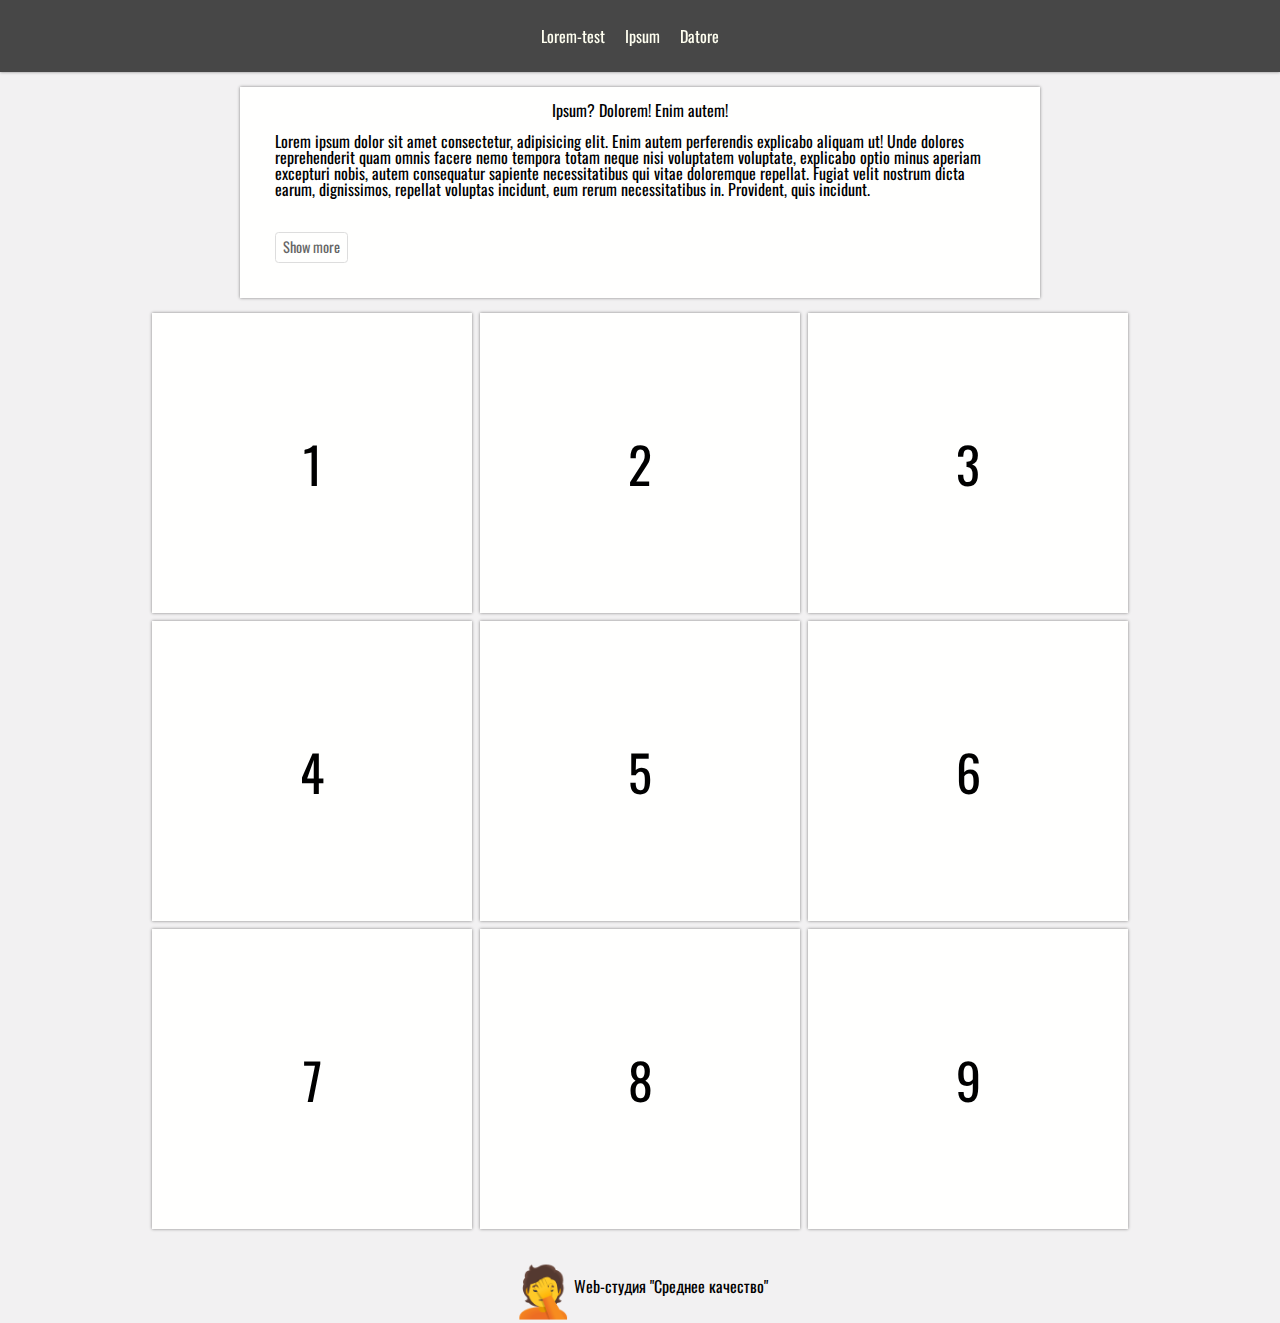
==== index.html @ 7385a1d8 "hotfix6" ====
<!DOCTYPE html>
<html lang="ru">

<head>
  <meta charset="UTF-8">
  <meta name="viewport" content="width=device-width, initial-scale=1.0">
  <meta data-react-helmet="true" name="keywords" content="">
  <title>Document</title>
  <link href='https://fonts.googleapis.com/css?family=Raleway:400,900' rel='stylesheet' type='text/css'>
  <link href='https://fonts.googleapis.com/css?family=Crimson+Text' rel='stylesheet' type='text/css'>
  <link href="./css/reset.css" rel="stylesheet" type="text/css" />
  <link href="./css/main.css" rel="stylesheet" type="text/css" />
  <meta name="description" content="" data-react-helmet="true">
  <link href="https://fonts.googleapis.com/css?family=Oswald" rel="stylesheet">
</head>

<body>


  <div class="wrapper">
    <main class="siteMain">
      <header class="MainHeader dark opasity">
        <nav>
          <ul class="NavItem">
            <li class="NavULItem"><a href="">Lorem-test</a></li>
            <li class="NavULItem"><a href="">Ipsum</a></li>
            <li class="NavULItem"><a href="">Datore</a></li>
            <li class="NavULItem"></li>
          </ul>
        </nav>
      </header>

      <article class="cont box">
        <header class="ArticleHeader">
          <h2>Ipsum? Dolorem! Enim autem! </h2>
        </header>
        <input type="checkbox" class="read-more-state" id="post-1" />
        <p class="UpP read-more-wrap">Lorem ipsum dolor sit amet consectetur, adipisicing elit. Enim autem perferendis
          explicabo aliquam ut!
          Unde dolores reprehenderit quam omnis facere nemo tempora totam neque nisi voluptatem voluptate,
          explicabo optio minus aperiam excepturi nobis, autem consequatur sapiente necessitatibus
          qui vitae doloremque repellat. Fugiat velit nostrum dicta earum, dignissimos, repellat
          voluptas incidunt, eum rerum necessitatibus in. Provident, quis incidunt. <span class="read-more-target">Lorem
            ipsum dolor sit amet consectetur, adipisicing elit. Enim autem perferendis explicabo aliquam ut!
            Unde dolores reprehenderit quam omnis facere nemo tempora totam neque nisi voluptatem voluptate,
            explicabo optio minus aperiam excepturi nobis, autem consequatur sapiente necessitatibus
            qui vitae doloremque repellat. Fugiat velit nostrum dicta earum, dignissimos, repellat
            voluptas incidunt, eum rerum necessitatibus in. Provident, quis incidunt. Consectetur,
            enim optio. Possimus aspernatur harum impedit incidunt, enim, totam doloremque vitae
            ducimus reprehenderit reiciendis laborum voluptas maxime! Mollitia sequi natus quibusdam
            facere consequatur alias, libero totam quasi perferendis dolores omnis velit provident.
            Fugit, assumenda modi tempore possimus neque, dignissimos fuga provident voluptatibus
            sapiente vitae eveniet dolore consectetur a delectus libero id excepturi sit aut
            voluptatem magni maxime? Quo eaque tenetur nihil itaque ratione facere placeat,
            veniam iusto non vel repellendus eos quaerat delectus repellat repudiandae praes
            entium totam inventore! Repellat harum sint repellendus ipsam nulla quis id corrupti,
            quos nam nesciunt vel totam, porro iure architecto! Eos eum saepe quam modi, labore
            dolores nesciunt rerum, expedita, atque quibusdam quidem fugit enim alias non. Ullam
            dolor minima qui, maxime consectetur repudiandae adipisci! Porro quam, consequuntur q
            uae soluta blanditiis odit, nihil aspernatur explicabo totam officiis similique. Ex
            itaque deserunt sed tempore est, accusamus accusantium quam, ab saepe numquam animi e
            os non quia veniam repudiandae quod pariatur eveniet? Consequuntur fugit veritatis as
            pernatur libero itaque iusto quibusdam reprehenderit totam? Asperiores sequi dolorum
            aspernatur beatae esse in possimus similique ea mollitia rem, libero accusantium magna
            m labore tempora sunt sit tenetur! Animi deserunt eum laudantium? Explicabo, dolore il
            lo. Suscipit aliquid laudantium a corporis quidem consectetur facere expedita quae qui
            eligendi consequuntur pariatur non eaque harum similique et voluptates debitis ab, ulla
            m nulla beatae sit. Obcaecati quisquam incidunt nostrum quibusdam rerum commodi volupta
            tum accusantium. Ratione magni aspernatur in dicta eius minima, beatae vero accusamus
            pariatur tenetur id. Eum, neque. Aspernatur necessitatibus pariatur numquam blanditiis
            rerum distinctio! Ab odio accusantium facilis omnis dolor expedita assumenda ad ut. Vit
            ae unde excepturi accusantium, iusto quae inventore cupiditate deleniti recusandae repr
            ehenderit. Doloremque eveniet aliquid nisi obcaecati, id at praesentium quod velit cons
            equatur cum, minima nam, est debitis reiciendis illum? Rerum a magnam, voluptatem labo
            re, blanditiis recusandae pariatur laudantium voluptatum harum ut nemo ullam officia qu
            asi esse optio doloribus sed eveniet rem fuga odio, debitis ab. Rerum nisi quos totam. C
            onsequatur quibusdam architecto voluptatum quas aperiam saepe, provident at qui ut tene
            tur facilis, minus, corrupti quos. Accusamus repellat nisi facere similique voluptate rei
            ciendis quas enim dolor illum nemo incidunt harum debitis delectus ex, deleniti alias tota
            m molestiae excepturi iusto eligendi fugit assumenda perferendis accusantium! Perspiciatis,
            repellat? Quae dolorem, incidunt est rem aliquid provident sint neque facere eaque id inven
            tore labore quod quo, alias ex velit quasi quaerat dignissimos veniam molestias repudiandae
            laudantium delectus! Ad corporis illo quas minus. Voluptates dolor tempora vel nisi facere
            dolorem! Dolore dicta sint eos maxime vel fugit. Quasi, vitae? Quod obcaecati saepe animi be
            atae voluptas quasi nam vero, laboriosam maxime? Ullam animi tempore inventore totam? Provid
            ent, totam nisi earum illo ex, corrupti delectus in quae natus, animi ullam eveniet ratione?</span></p>
        <label for="post-1" class="read-more-trigger"></label>
      </article>

      <div class="grid">
        <div class="GridItem box hoverBox">
          <p class="BoxText">1</p>
        </div>
        <div class="GridItem box hoverBox">
          <p class="BoxText">2</p>
        </div>
        <div class="GridItem box hoverBox">
          <p class="BoxText">3</p>
        </div>
        <div class="GridItem box hoverBox">
          <p class="BoxText">4</p>
        </div>
        <div class="GridItem box hoverBox">
          <p class="BoxText">5</p>
        </div>
        <div class="GridItem box hoverBox">
          <p class="BoxText">6</p>
        </div>
        <div class="GridItem box hoverBox">
          <p class="BoxText">7</p>
        </div>
        <div class="GridItem box hoverBox">
          <p class="BoxText">8</p>
        </div>
        <div class="GridItem box hoverBox">
          <p class="BoxText">9</p>
        </div>

      </div>

    </main>

    <footer class="footer">

      <p class="pict">&#129318;</p>
      <p>Web-студия "Среднее качество"</p>

    </footer>

  </div>

</body>

</html>
---- css/main.css ----
/* html, body {
	overscroll-behavior: none;
} */


body {
	background-color: #F2F1F2;
	font-family: 'Oswald', 'Arial', sans-serif;
	min-height: 100%;
	/* overflow: hidden; */
	display: flex;
	flex-direction: column;
	box-sizing: border-box;

}

/* все что внутри этого div выравнивается по центру (а внутри все :)) */

.wrapper {
	/* display: flex; */
	justify-content: center;
	align-items: center;
	/* max-width: 1900px; */
	margin: 0 auto;
	min-width: 200px;
	width: 100%;
	/* height: auto; */
	
}


/* все что внутри этого div выравнивается по центру */

.MainHeader {
	position: sticky;
	top: 0;
	z-index: 1;
	height: 72px;
	display: flex;
	align-items: center;
	justify-content: center;

}

nav {
	z-index: 0;
}

.dark {
	background-color: #333333;
}



nav ul {
	display: flex;
}

ul li {
	padding: 10px;
}

/* гамбургер */

/* .post {
	max-width: 800px;
	margin: 0 auto;
	margin-top: 15px;
	
} */

.ArticleHeader {
	padding: 15px;
	/* padding-bottom: 0px; */
	display: flex;
	align-items: center;
	justify-content: center;	
}

.UpP {
	padding: 35px;
	padding-top: 0px;
	/* text-align:justify; */
	word-wrap: break-word;
}


/* десигн панели навигации */

ul {
	display: flex;
	justify-content: center;
}

/* footer {
	height: 44px;
} */

.cont {
	max-width: 800px;
	/* max-block-size: 500px; */
	margin: 15px auto;

}

.dark {
	box-shadow: 0px 0px 3px gray;
	background-color: #444444;
}



.box {
	box-shadow: 0px 0px 3px gray;
	background-color: #FFFFFE;
}


.GridItem {
	display: flex;
	justify-content: center;
	align-items: center;
}

.GridItem p {
	font-size: 50px;
}

/* @media only screen and (max-width: 1023px) {
	
}
@media only screen and (max-width: 666px) {

	} */

.read-more-state {
	display: none;
}

.read-more-target {
	opacity: 0;
	max-height: 0;
	font-size: 0;
	transition: .25s ease;
}

.read-more-state:checked~.read-more-wrap .read-more-target {
	opacity: 1;
	font-size: inherit;
	max-height: 999em;
}

.read-more-state~.read-more-trigger:before {
	content: 'Show more';
}

.read-more-state:checked~.read-more-trigger:before {
	content: 'Show less';
}

.read-more-trigger {
	cursor: pointer;
	display: inline-block;
	padding: 0 .5em;
	color: #666;
	font-size: .9em;
	line-height: 2;
	border: 1px solid #ddd;
	border-radius: .25em;
	margin-left: 35px;
	margin-bottom: 35px;
}

.read-more-trigger:hover{
	background-color: #444444;
	color:white;
	transition: 0.5s;
}


a {
	color: ivory;
	text-decoration: none;
}

a:hover {
	color: gray;
	transition: 0.5s;
	text-decoration: underline;
}

.grid {
	display: grid;
	grid-auto-rows: 300px;
	grid-gap: 0.5em;
	margin: 0 auto;
	margin-bottom: 35px;
	justify-content: center;
	grid-template-columns: repeat(auto-fit, 320px);
	max-width: 980px;
	min-width: 320px;

}
.hoverBox:hover{
	background-color: red;
	transition: 0.5s;
	transform: scale(1.05);
}

/* .blur{
-webkit-filter: blur(5px);
     -moz-filter: blur(5px);
       -o-filter: blur(5px);
      -ms-filter: blur(5px);
          filter: blur(5px);
} */

.opasity {
	opacity: .98;
}

.footer {
	height: 44px;
	display: flex;
	justify-content: center;
	align-items: center;
	padding-bottom: 15px;
	}

	.pict {
		font-size: 50px;
	}
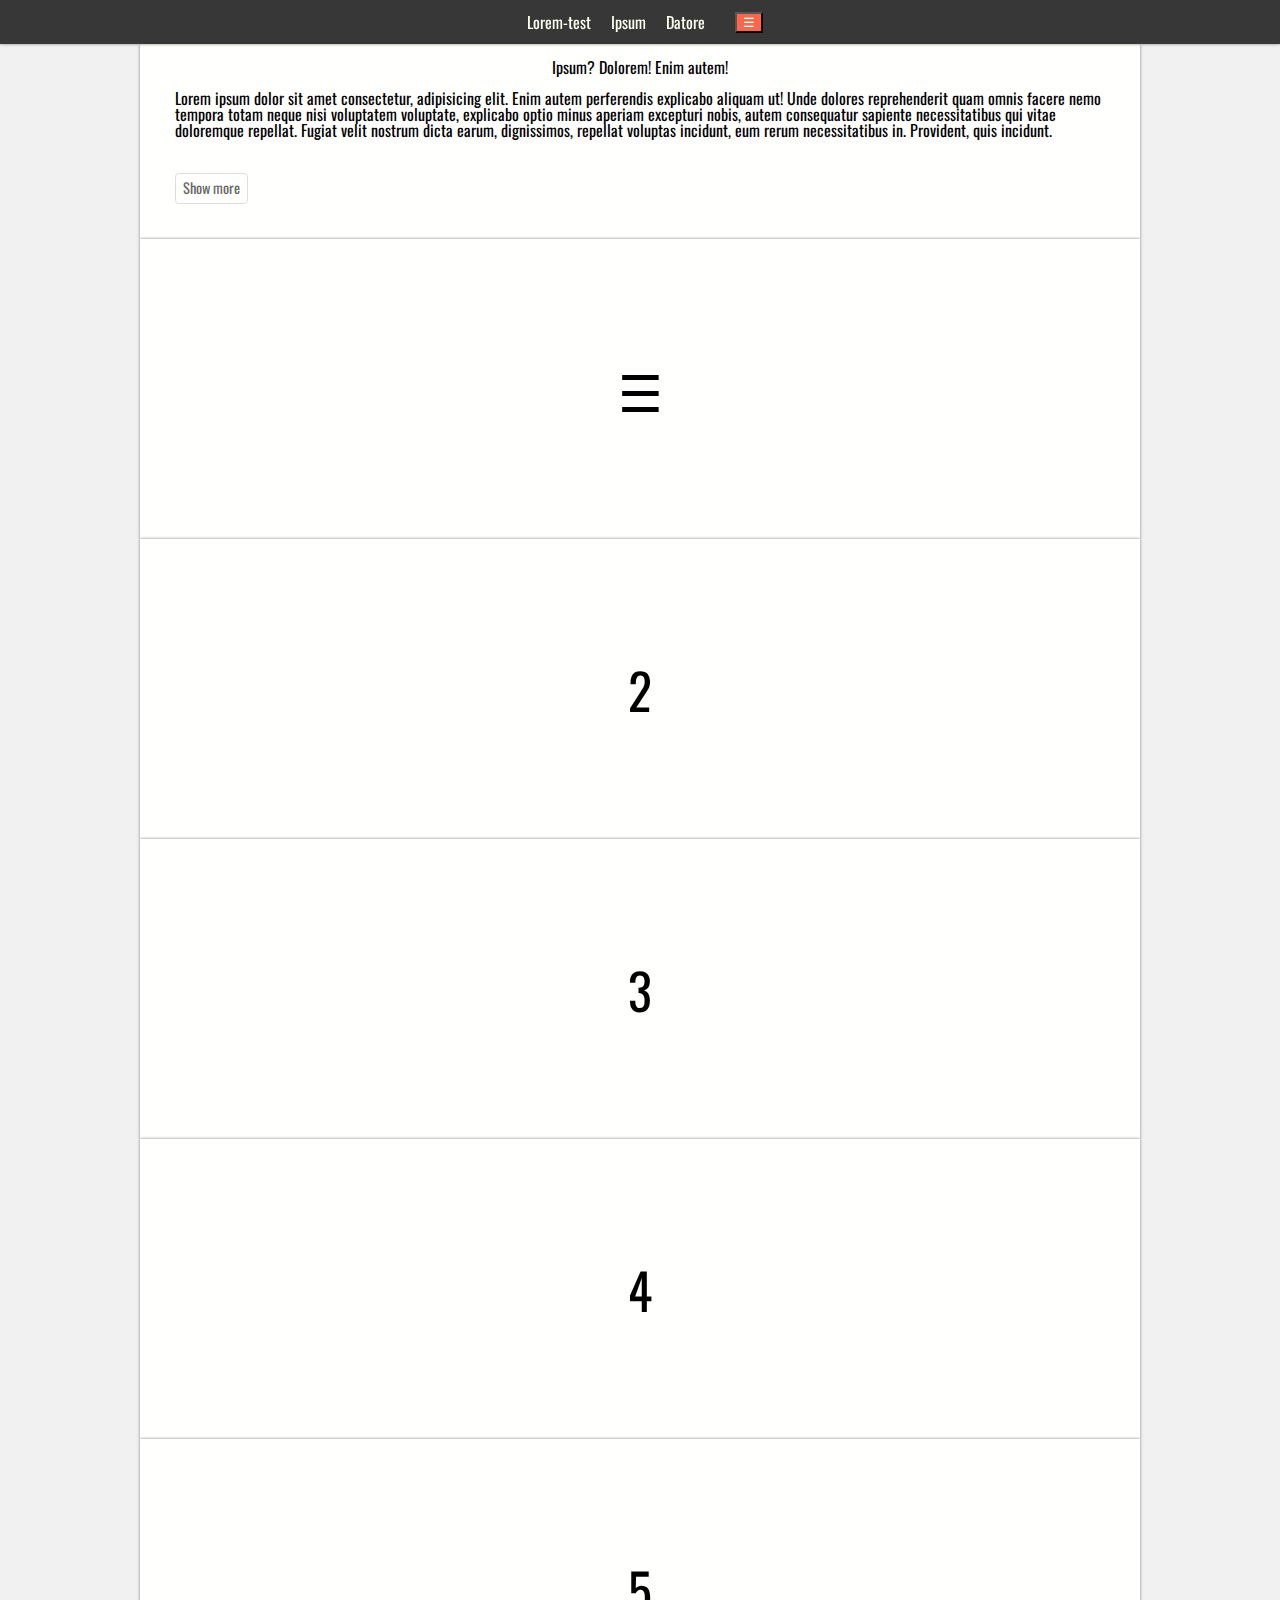
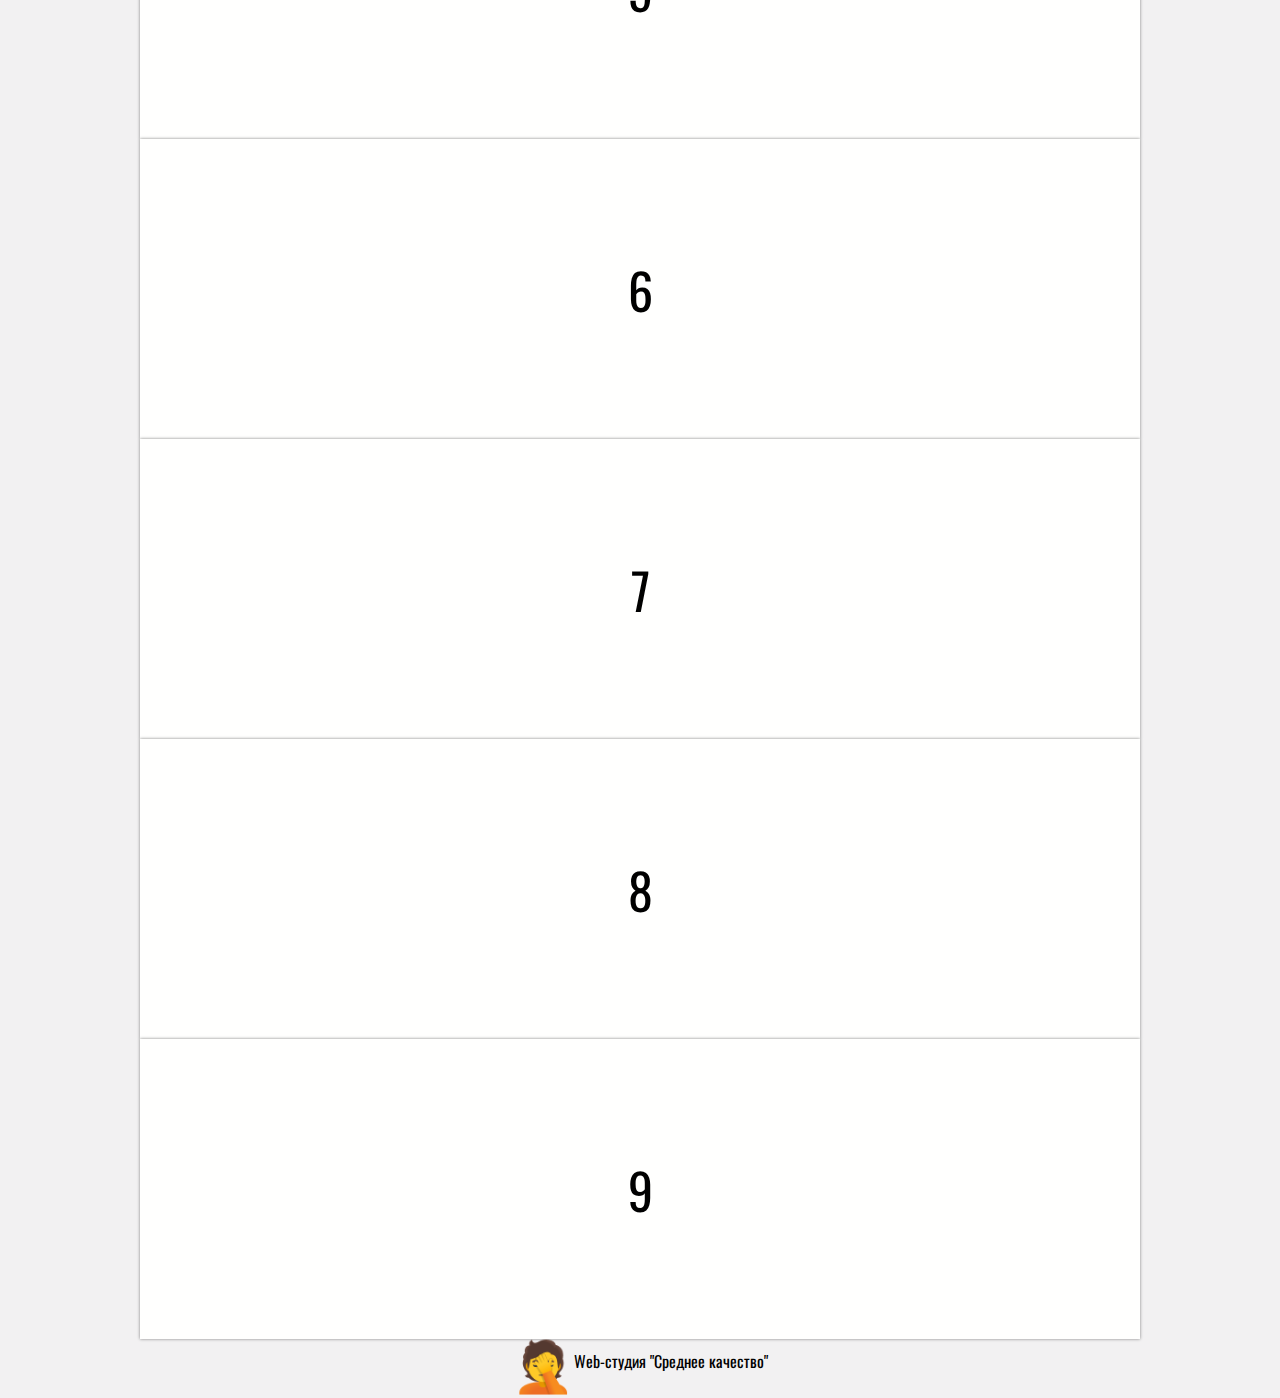
==== commit 393c3bb6: "добавлен бурген" ====
--- a/index.html
+++ b/index.html
@@ -14,120 +14,116 @@
   <link href="https://fonts.googleapis.com/css?family=Oswald" rel="stylesheet">
 </head>
 
-<body>
+<body id="MainBody" class="overflow">
 
 
-  <div class="wrapper">
-    <main class="siteMain">
-      <header class="MainHeader dark opasity">
-        <nav>
-          <ul class="NavItem">
-            <li class="NavULItem"><a href="">Lorem-test</a></li>
-            <li class="NavULItem"><a href="">Ipsum</a></li>
-            <li class="NavULItem"><a href="">Datore</a></li>
-            <li class="NavULItem"></li>
-          </ul>
-        </nav>
+  <header class="MainHeader dark opasity">
+    <nav role="navigation">
+      <ul class="NavItem">
+        <li class="NavULItem"><a href="">Lorem-test</a></li>
+        <li class="NavULItem"><a href="">Ipsum</a></li>
+        <li class="NavULItem"><a href="">Datore</a></li>
+        <li class="NavULItem"></li>
+      </ul>
+    </nav>
+    <button id="burger" class="red">&#9776;
+      
+    </button>
+  </header>
+
+<div id="MobileMenu" class="NonActive">
+  <ul id="MobileMenuUl"class="NonActive">
+    <li class=""><a href="">Lorem-test</a></li>
+    <li class=""><a href="">Ipsum</a></li>
+    <li class=""><a href="">Datore</a></li>
+    </ul>
+</div>
+
+
+
+
+  <main class="SiteMain">
+    <article class="cont box">
+      <header class="ArticleHeader">
+        <h2>Ipsum? Dolorem! Enim autem! </h2>
       </header>
-
-      <article class="cont box">
-        <header class="ArticleHeader">
-          <h2>Ipsum? Dolorem! Enim autem! </h2>
-        </header>
-        <input type="checkbox" class="read-more-state" id="post-1" />
-        <p class="UpP read-more-wrap">Lorem ipsum dolor sit amet consectetur, adipisicing elit. Enim autem perferendis
-          explicabo aliquam ut!
+      <input type="checkbox" class="read-more-state" id="post-1" />
+      <p class="UpP read-more-wrap">Lorem ipsum dolor sit amet consectetur, adipisicing elit. Enim autem perferendis
+        explicabo aliquam ut!
+        Unde dolores reprehenderit quam omnis facere nemo tempora totam neque nisi voluptatem voluptate,
+        explicabo optio minus aperiam excepturi nobis, autem consequatur sapiente necessitatibus
+        qui vitae doloremque repellat. Fugiat velit nostrum dicta earum, dignissimos, repellat
+        voluptas incidunt, eum rerum necessitatibus in. Provident, quis incidunt. <span class="read-more-target">Lorem
+          ipsum dolor sit amet consectetur, adipisicing elit. Enim autem perferendis explicabo aliquam ut!
           Unde dolores reprehenderit quam omnis facere nemo tempora totam neque nisi voluptatem voluptate,
           explicabo optio minus aperiam excepturi nobis, autem consequatur sapiente necessitatibus
           qui vitae doloremque repellat. Fugiat velit nostrum dicta earum, dignissimos, repellat
-          voluptas incidunt, eum rerum necessitatibus in. Provident, quis incidunt. <span class="read-more-target">Lorem
-            ipsum dolor sit amet consectetur, adipisicing elit. Enim autem perferendis explicabo aliquam ut!
-            Unde dolores reprehenderit quam omnis facere nemo tempora totam neque nisi voluptatem voluptate,
-            explicabo optio minus aperiam excepturi nobis, autem consequatur sapiente necessitatibus
-            qui vitae doloremque repellat. Fugiat velit nostrum dicta earum, dignissimos, repellat
-            voluptas incidunt, eum rerum necessitatibus in. Provident, quis incidunt. Consectetur,
-            enim optio. Possimus aspernatur harum impedit incidunt, enim, totam doloremque vitae
-            ducimus reprehenderit reiciendis laborum voluptas maxime! Mollitia sequi natus quibusdam
-            facere consequatur alias, libero totam quasi perferendis dolores omnis velit provident.
-            Fugit, assumenda modi tempore possimus neque, dignissimos fuga provident voluptatibus
-            sapiente vitae eveniet dolore consectetur a delectus libero id excepturi sit aut
-            voluptatem magni maxime? Quo eaque tenetur nihil itaque ratione facere placeat,
-            veniam iusto non vel repellendus eos quaerat delectus repellat repudiandae praes
-            entium totam inventore! Repellat harum sint repellendus ipsam nulla quis id corrupti,
-            quos nam nesciunt vel totam, porro iure architecto! Eos eum saepe quam modi, labore
-            dolores nesciunt rerum, expedita, atque quibusdam quidem fugit enim alias non. Ullam
-            dolor minima qui, maxime consectetur repudiandae adipisci! Porro quam, consequuntur q
-            uae soluta blanditiis odit, nihil aspernatur explicabo totam officiis similique. Ex
-            itaque deserunt sed tempore est, accusamus accusantium quam, ab saepe numquam animi e
-            os non quia veniam repudiandae quod pariatur eveniet? Consequuntur fugit veritatis as
-            pernatur libero itaque iusto quibusdam reprehenderit totam? Asperiores sequi dolorum
-            aspernatur beatae esse in possimus similique ea mollitia rem, libero accusantium magna
-            m labore tempora sunt sit tenetur! Animi deserunt eum laudantium? Explicabo, dolore il
-            lo. Suscipit aliquid laudantium a corporis quidem consectetur facere expedita quae qui
-            eligendi consequuntur pariatur non eaque harum similique et voluptates debitis ab, ulla
-            m nulla beatae sit. Obcaecati quisquam incidunt nostrum quibusdam rerum commodi volupta
-            tum accusantium. Ratione magni aspernatur in dicta eius minima, beatae vero accusamus
-            pariatur tenetur id. Eum, neque. Aspernatur necessitatibus pariatur numquam blanditiis
-            rerum distinctio! Ab odio accusantium facilis omnis dolor expedita assumenda ad ut. Vit
-            ae unde excepturi accusantium, iusto quae inventore cupiditate deleniti recusandae repr
-            ehenderit. Doloremque eveniet aliquid nisi obcaecati, id at praesentium quod velit cons
-            equatur cum, minima nam, est debitis reiciendis illum? Rerum a magnam, voluptatem labo
-            re, blanditiis recusandae pariatur laudantium voluptatum harum ut nemo ullam officia qu
-            asi esse optio doloribus sed eveniet rem fuga odio, debitis ab. Rerum nisi quos totam. C
-            onsequatur quibusdam architecto voluptatum quas aperiam saepe, provident at qui ut tene
-            tur facilis, minus, corrupti quos. Accusamus repellat nisi facere similique voluptate rei
-            ciendis quas enim dolor illum nemo incidunt harum debitis delectus ex, deleniti alias tota
-            m molestiae excepturi iusto eligendi fugit assumenda perferendis accusantium! Perspiciatis,
-            repellat? Quae dolorem, incidunt est rem aliquid provident sint neque facere eaque id inven
-            tore labore quod quo, alias ex velit quasi quaerat dignissimos veniam molestias repudiandae
-            laudantium delectus! Ad corporis illo quas minus. Voluptates dolor tempora vel nisi facere
-            dolorem! Dolore dicta sint eos maxime vel fugit. Quasi, vitae? Quod obcaecati saepe animi be
-            atae voluptas quasi nam vero, laboriosam maxime? Ullam animi tempore inventore totam? Provid
-            ent, totam nisi earum illo ex, corrupti delectus in quae natus, animi ullam eveniet ratione?</span></p>
-        <label for="post-1" class="read-more-trigger"></label>
-      </article>
+          voluptas incidunt, eum rerum necessitatibus in. Provident, quis incidunt. Consectetur,
+          enim optio. Possimus aspernatur harum impedit incidunt, enim, totam doloremque vitae
+          ducimus reprehenderit reiciendis laborum voluptas maxime! Mollitia sequi natus quibusdam
+          facere consequatur alias, libero totam quasi perferendis dolores omnis velit provident.
+          Fugit, assumenda modi tempore possimus neque, dignissimos fuga provident voluptatibus
+          sapiente vitae eveniet dolore consectetur a delectus libero id excepturi sit aut
+          voluptatem magni maxime? Quo eaque tenetur nihil itaque ratione facere placeat,
+          veniam iusto non vel repellendus eos quaerat delectus repellat repudiandae praes
+          entium totam inventore! Repellat harum sint repellendus ipsam nulla quis id corrupti,
+          quos nam nesciunt vel totam, porro iure architecto! Eos eum saepe quam modi, labore
+          dolores nesciunt rerum, expedita, atque quibusdam quidem fugit enim alias non. Ullam
+          dolor minima qui, maxime consectetur repudiandae adipisci! Porro quam, consequuntur q
+          uae soluta blanditiis odit, nihil aspernatur explicabo totam officiis similique. Ex
+          itaque deserunt sed tempore est, accusamus accusantium quam, ab saepe numquam animi e
+          os non quia veniam repudiandae quod pariatur eveniet? Consequuntur fugit veritatis as
+          pernatur libero itaque iusto quibusdam reprehenderit totam? Asperiores sequi dolorum
+          aspernatur beatae esse in possimus similique ea mollitia rem, libero accusantium magna
+          m labore tempora sunt sit tenetur! Animi deserunt eum laudantium? Explicabo, dolore il
+          lo. Suscipit aliquid laudantium a corporis quidem consectetur facere expedita quae qui
+          eligendi consequuntur pariatur non eaque harum similique et voluptates debitis ab, ulla
+          m nulla beatae sit. Obcaecati quisquam incidunt nostrum quibusdam rerum commodi volupta
+          tum accusantium. </span></p>
+      <label for="post-1" class="read-more-trigger"></label>
+    </article>
 
-      <div class="grid">
-        <div class="GridItem box hoverBox">
-          <p class="BoxText">1</p>
-        </div>
-        <div class="GridItem box hoverBox">
-          <p class="BoxText">2</p>
-        </div>
-        <div class="GridItem box hoverBox">
-          <p class="BoxText">3</p>
-        </div>
-        <div class="GridItem box hoverBox">
-          <p class="BoxText">4</p>
-        </div>
-        <div class="GridItem box hoverBox">
-          <p class="BoxText">5</p>
-        </div>
-        <div class="GridItem box hoverBox">
-          <p class="BoxText">6</p>
-        </div>
-        <div class="GridItem box hoverBox">
-          <p class="BoxText">7</p>
-        </div>
-        <div class="GridItem box hoverBox">
-          <p class="BoxText">8</p>
-        </div>
-        <div class="GridItem box hoverBox">
-          <p class="BoxText">9</p>
-        </div>
-
+    <div class="grid">
+      <div class="GridItem box hoverBox">
+        <p class="BoxText">&#9776;</p>
+      </div>
+      <div class="GridItem box hoverBox">
+        <p class="BoxText">2</p>
+      </div>
+      <div class="GridItem box hoverBox">
+        <p class="BoxText">3</p>
+      </div>
+      <div class="GridItem box hoverBox">
+        <p class="BoxText">4</p>
+      </div>
+      <div class="GridItem box hoverBox">
+        <p class="BoxText">5</p>
+      </div>
+      <div class="GridItem box hoverBox">
+        <p class="BoxText">6</p>
+      </div>
+      <div class="GridItem box hoverBox">
+        <p class="BoxText">7</p>
+      </div>
+      <div class="GridItem box hoverBox">
+        <p class="BoxText">8</p>
+      </div>
+      <div class="GridItem box hoverBox">
+        <p class="BoxText">9</p>
       </div>
 
-    </main>
+    </div>
 
-    <footer class="footer">
+  </main>
 
-      <p class="pict">&#129318;</p>
-      <p>Web-студия "Среднее качество"</p>
+  <footer class="footer">
 
-    </footer>
+    <p class="pict">&#129318;</p>
+    <p>Web-студия "Среднее качество"</p>
 
-  </div>
+  </footer>
+
+  <script async src="./script.js"></script>
 
 </body>
 
--- a/css/main.css
+++ b/css/main.css
@@ -1,49 +1,148 @@
-/* html, body {
-	overscroll-behavior: none;
-} */
-
+/* *******дезигн боди, центрирование******* */
 
 body {
 	background-color: #F2F1F2;
 	font-family: 'Oswald', 'Arial', sans-serif;
-	min-height: 100%;
-	/* overflow: hidden; */
 	display: flex;
 	flex-direction: column;
 	box-sizing: border-box;
-
-}
-
-/* все что внутри этого div выравнивается по центру (а внутри все :)) */
-
-.wrapper {
-	/* display: flex; */
-	justify-content: center;
-	align-items: center;
-	/* max-width: 1900px; */
-	margin: 0 auto;
-	min-width: 200px;
-	width: 100%;
-	/* height: auto; */
+	justify-content: center;
+	align-items: center;
+}
+
+.overflow {
 	
-}
-
-
-/* все что внутри этого div выравнивается по центру */
-
+	overflow: hidden;
+}
+
+.nonMenu {
+	overflow:auto;
+
+}
+/* **************************************** */
+
+/* *********дезигн главного хеадера******** */
 .MainHeader {
 	position: sticky;
 	top: 0;
+	z-index: 2;
+	height: 44px;
+	width: 100%;
+	display: flex;
+	align-items: center;
+	justify-content: center;
+}
+/* **************************************** */
+
+
+/* ************мобильное меню************** */
+#MobileMenu {
+	top: 0;
 	z-index: 1;
-	height: 72px;
-	display: flex;
-	align-items: center;
-	justify-content: center;
-
-}
+	position: sticky;
+	width: 100%;
+	height: 100vh;
+	background-color: tomato;
+	
+	
+}
+/* **************************************** */
+
+
+
+
+
+
+
+/* *********дезигн main контейнера********* */
+.SiteMain{
+	max-width: 1000px;
+	min-width: 300px;
+}
+/* **************************************** */
+
+
+
+/* **********подключаемые эффекты********* */
+
+.dark {
+	box-shadow: 0px 0px 3px gray;
+	background-color: #444444;
+}
+
+.box {
+	box-shadow: 0px 0px 3px gray;
+	background-color: #FFFFFE;
+}
+
+.opasity {
+	opacity: .98;
+}
+/* **************************************** */
+
+/* *************первый блок**************** */
+.cont {
+	/* margin: 15px auto; */
+}
+/* **************************************** */
+
+
+
+/* ***дезинг грида и внутренних элементов*** */
+.grid {
+	display: grid;
+	grid-auto-rows: 300px;
+	/* grid-gap: 0.5em; */
+	margin: 0 auto;
+	justify-content: center;
+	grid-template-columns: repeat(auto-fit, 100%);
+	/* max-width: 980px; */
+	min-width: 320px;
+}
+
+.GridItem {
+	display: flex;
+	justify-content: center;
+	align-items: center;
+}
+
+.GridItem p {
+	font-size: 50px;
+}
+
+.hoverBox:hover {
+	background-color: red;
+	transition: 0.5s;
+	transform: scale(1.05);
+}
+/* **************************************** */
+
+
+/* ****************ссылки******************* */
+
+a {
+	color: ivory;
+	text-decoration: none;
+}
+
+a:hover {
+	color: gray;
+	transition: 0.5s;
+	text-decoration: underline;
+}
+
+/* **************************************** */
+
+
+
+
+
+
 
 nav {
 	z-index: 0;
+	display: flex;
+	max-width: 1000px;
 }
 
 .dark {
@@ -59,22 +158,13 @@
 ul li {
 	padding: 10px;
 }
-
-/* гамбургер */
-
-/* .post {
-	max-width: 800px;
-	margin: 0 auto;
-	margin-top: 15px;
-	
-} */
 
 .ArticleHeader {
 	padding: 15px;
 	/* padding-bottom: 0px; */
 	display: flex;
 	align-items: center;
-	justify-content: center;	
+	justify-content: center;
 }
 
 .UpP {
@@ -92,39 +182,12 @@
 	justify-content: center;
 }
 
-/* footer {
-	height: 44px;
-} */
-
-.cont {
-	max-width: 800px;
-	/* max-block-size: 500px; */
-	margin: 15px auto;
-
-}
-
-.dark {
-	box-shadow: 0px 0px 3px gray;
-	background-color: #444444;
-}
-
-
-
-.box {
-	box-shadow: 0px 0px 3px gray;
-	background-color: #FFFFFE;
-}
-
-
-.GridItem {
-	display: flex;
-	justify-content: center;
-	align-items: center;
-}
-
-.GridItem p {
-	font-size: 50px;
-}
+
+
+
+
+
+
 
 /* @media only screen and (max-width: 1023px) {
 	
@@ -171,41 +234,17 @@
 	margin-bottom: 35px;
 }
 
-.read-more-trigger:hover{
+.read-more-trigger:hover {
 	background-color: #444444;
-	color:white;
+	color: white;
 	transition: 0.5s;
 }
 
 
-a {
-	color: ivory;
-	text-decoration: none;
-}
-
-a:hover {
-	color: gray;
-	transition: 0.5s;
-	text-decoration: underline;
-}
-
-.grid {
-	display: grid;
-	grid-auto-rows: 300px;
-	grid-gap: 0.5em;
-	margin: 0 auto;
-	margin-bottom: 35px;
-	justify-content: center;
-	grid-template-columns: repeat(auto-fit, 320px);
-	max-width: 980px;
-	min-width: 320px;
-
-}
-.hoverBox:hover{
-	background-color: red;
-	transition: 0.5s;
-	transform: scale(1.05);
-}
+
+
+
+
 
 /* .blur{
 -webkit-filter: blur(5px);
@@ -215,9 +254,7 @@
           filter: blur(5px);
 } */
 
-.opasity {
-	opacity: .98;
-}
+
 
 .footer {
 	height: 44px;
@@ -225,8 +262,45 @@
 	justify-content: center;
 	align-items: center;
 	padding-bottom: 15px;
-	}
-
-	.pict {
-		font-size: 50px;
-	}+}
+
+.pict {
+	font-size: 50px;
+}
+
+
+
+
+#burger {
+	/* font-size: 50px; */
+	color: white;
+}
+
+.red {
+	background-color: tomato;
+}
+
+.green {
+	background-color: green;
+}
+
+.active {
+	display: flex;
+	flex-direction: column;
+	justify-content: center;
+	align-items: center;
+}
+
+.MobileMenuUlActive  {
+	display: flex;
+	flex-direction: column;
+	justify-content: center;
+	align-items:flex-end;
+	margin: 35px;
+}
+
+
+.NonActive {
+	display: none;
+}
+
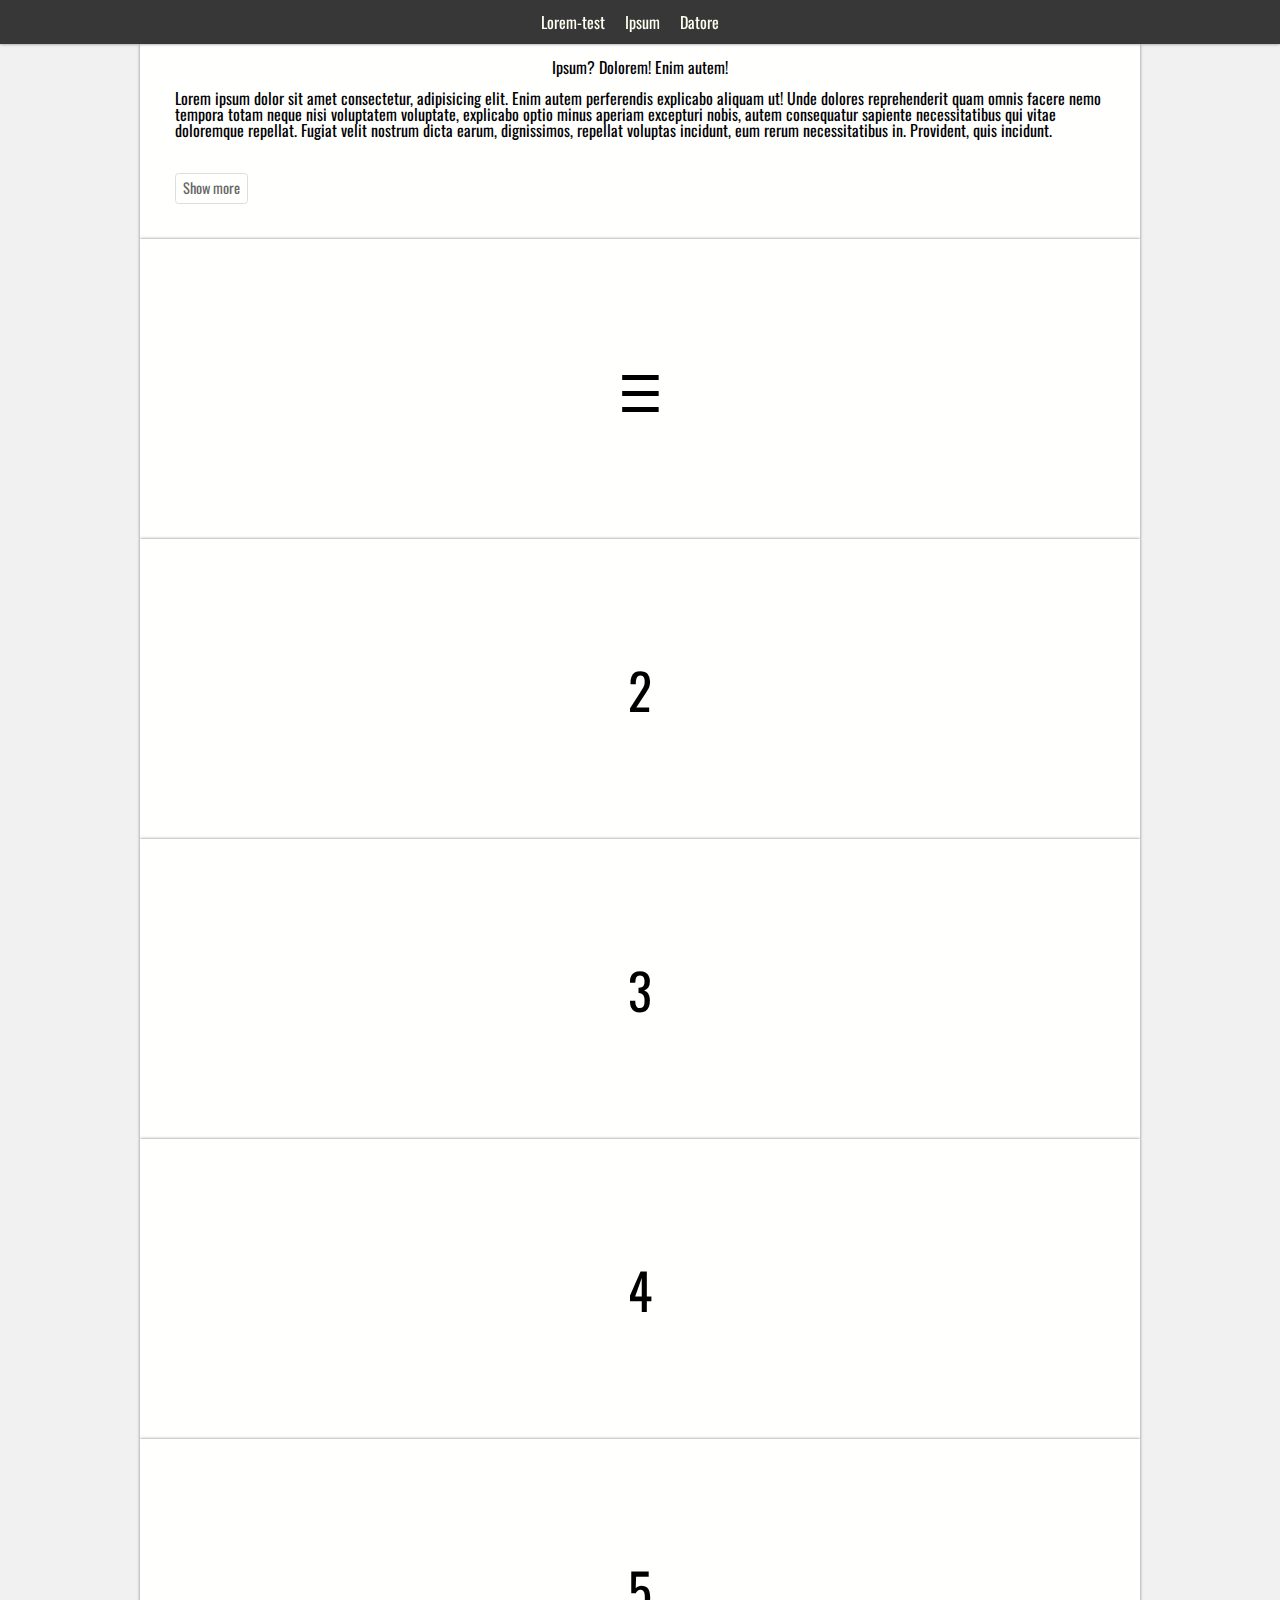
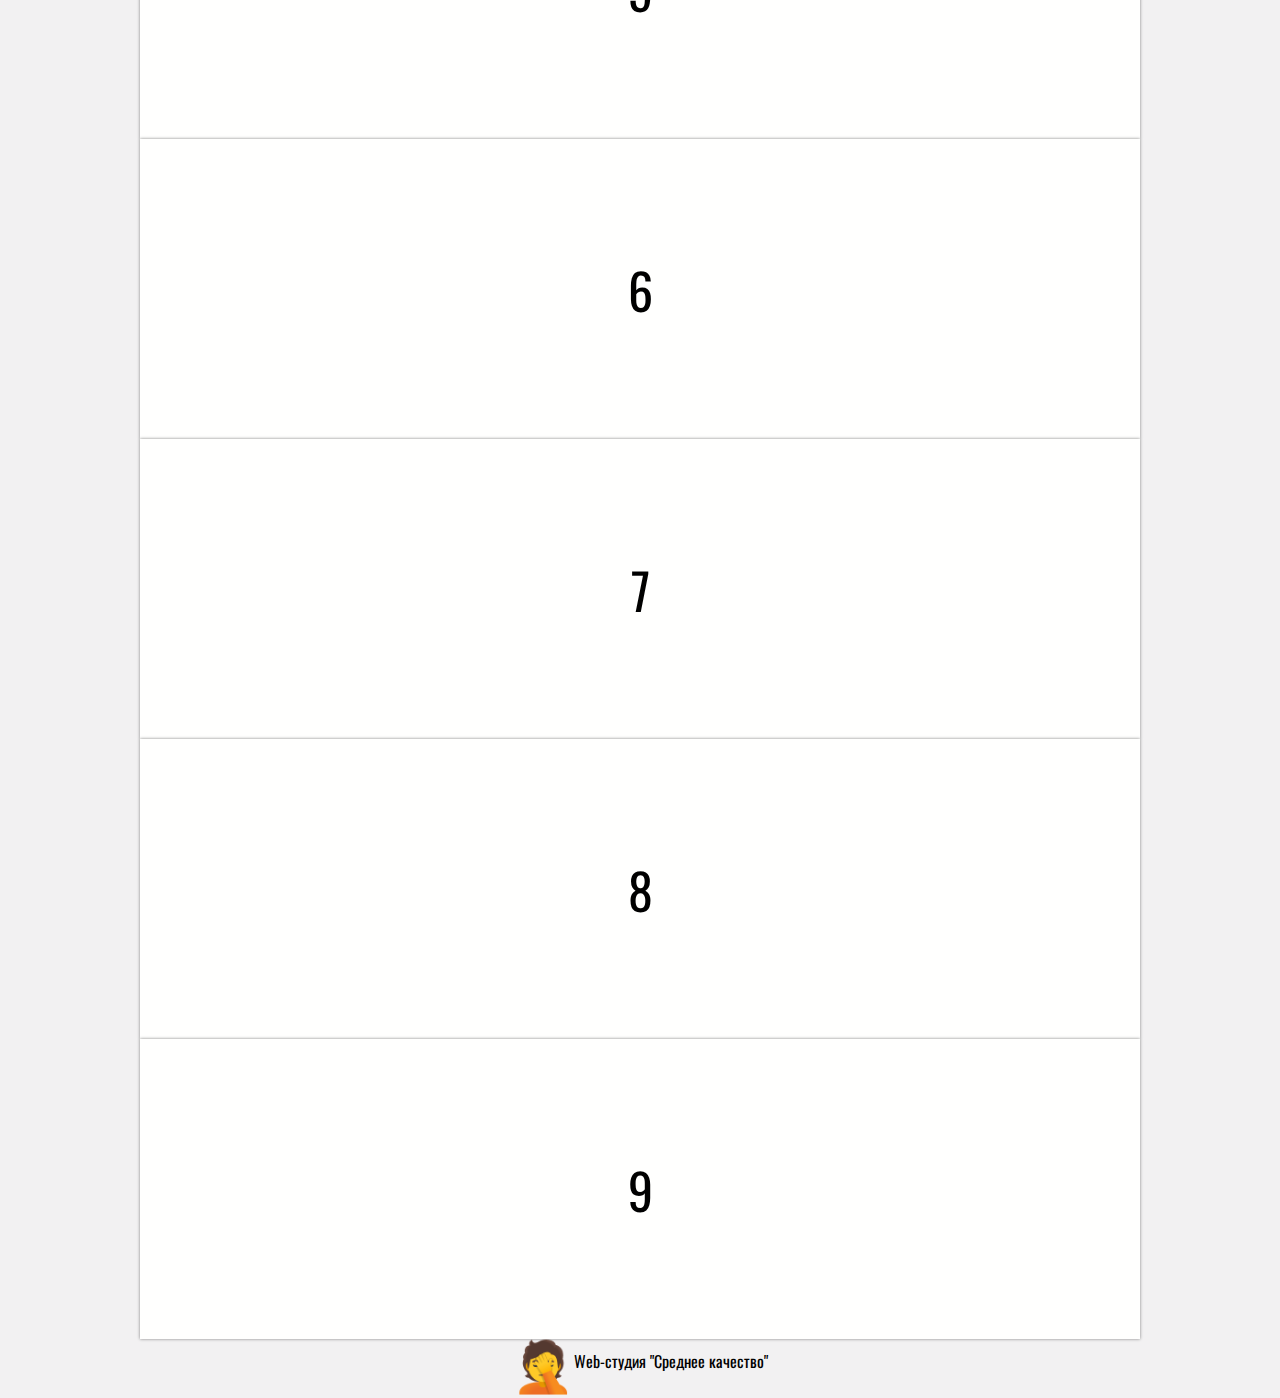
==== commit f7e2630b: "hotfix23" ====
--- a/index.html
+++ b/index.html
@@ -14,7 +14,7 @@
   <link href="https://fonts.googleapis.com/css?family=Oswald" rel="stylesheet">
 </head>
 
-<body id="MainBody" class="overflow">
+<body id="MainBody" class="NonMenu">
 
 
   <header class="MainHeader dark opasity">
@@ -26,13 +26,13 @@
         <li class="NavULItem"></li>
       </ul>
     </nav>
-    <button id="burger" class="red">&#9776;
+    <button id="burger" class="red NonActive">&#9776;
       
     </button>
   </header>
 
 <div id="MobileMenu" class="NonActive">
-  <ul id="MobileMenuUl"class="NonActive">
+  <ul id="MobileMenuUl" class="NonActive">
     <li class=""><a href="">Lorem-test</a></li>
     <li class=""><a href="">Ipsum</a></li>
     <li class=""><a href="">Datore</a></li>
--- a/css/main.css
+++ b/css/main.css
@@ -8,10 +8,10 @@
 	box-sizing: border-box;
 	justify-content: center;
 	align-items: center;
+	
 }
 
 .overflow {
-	
 	overflow: hidden;
 }
 
@@ -42,7 +42,7 @@
 	position: sticky;
 	width: 100%;
 	height: 100vh;
-	background-color: tomato;
+	background-color: #444444;
 	
 	
 }
@@ -189,12 +189,7 @@
 
 
 
-/* @media only screen and (max-width: 1023px) {
-	
-}
-@media only screen and (max-width: 666px) {
-
-	} */
+
 
 .read-more-state {
 	display: none;
@@ -274,6 +269,8 @@
 #burger {
 	/* font-size: 50px; */
 	color: white;
+	margin-right: 25px;
+	
 }
 
 .red {
@@ -304,3 +301,10 @@
 	display: none;
 }
 
+@media only screen and (max-width: 600px) {
+	#burger {display:flex ;}
+	nav {display: none;}
+	.MainHeader {
+		justify-content: flex-end;
+	}
+}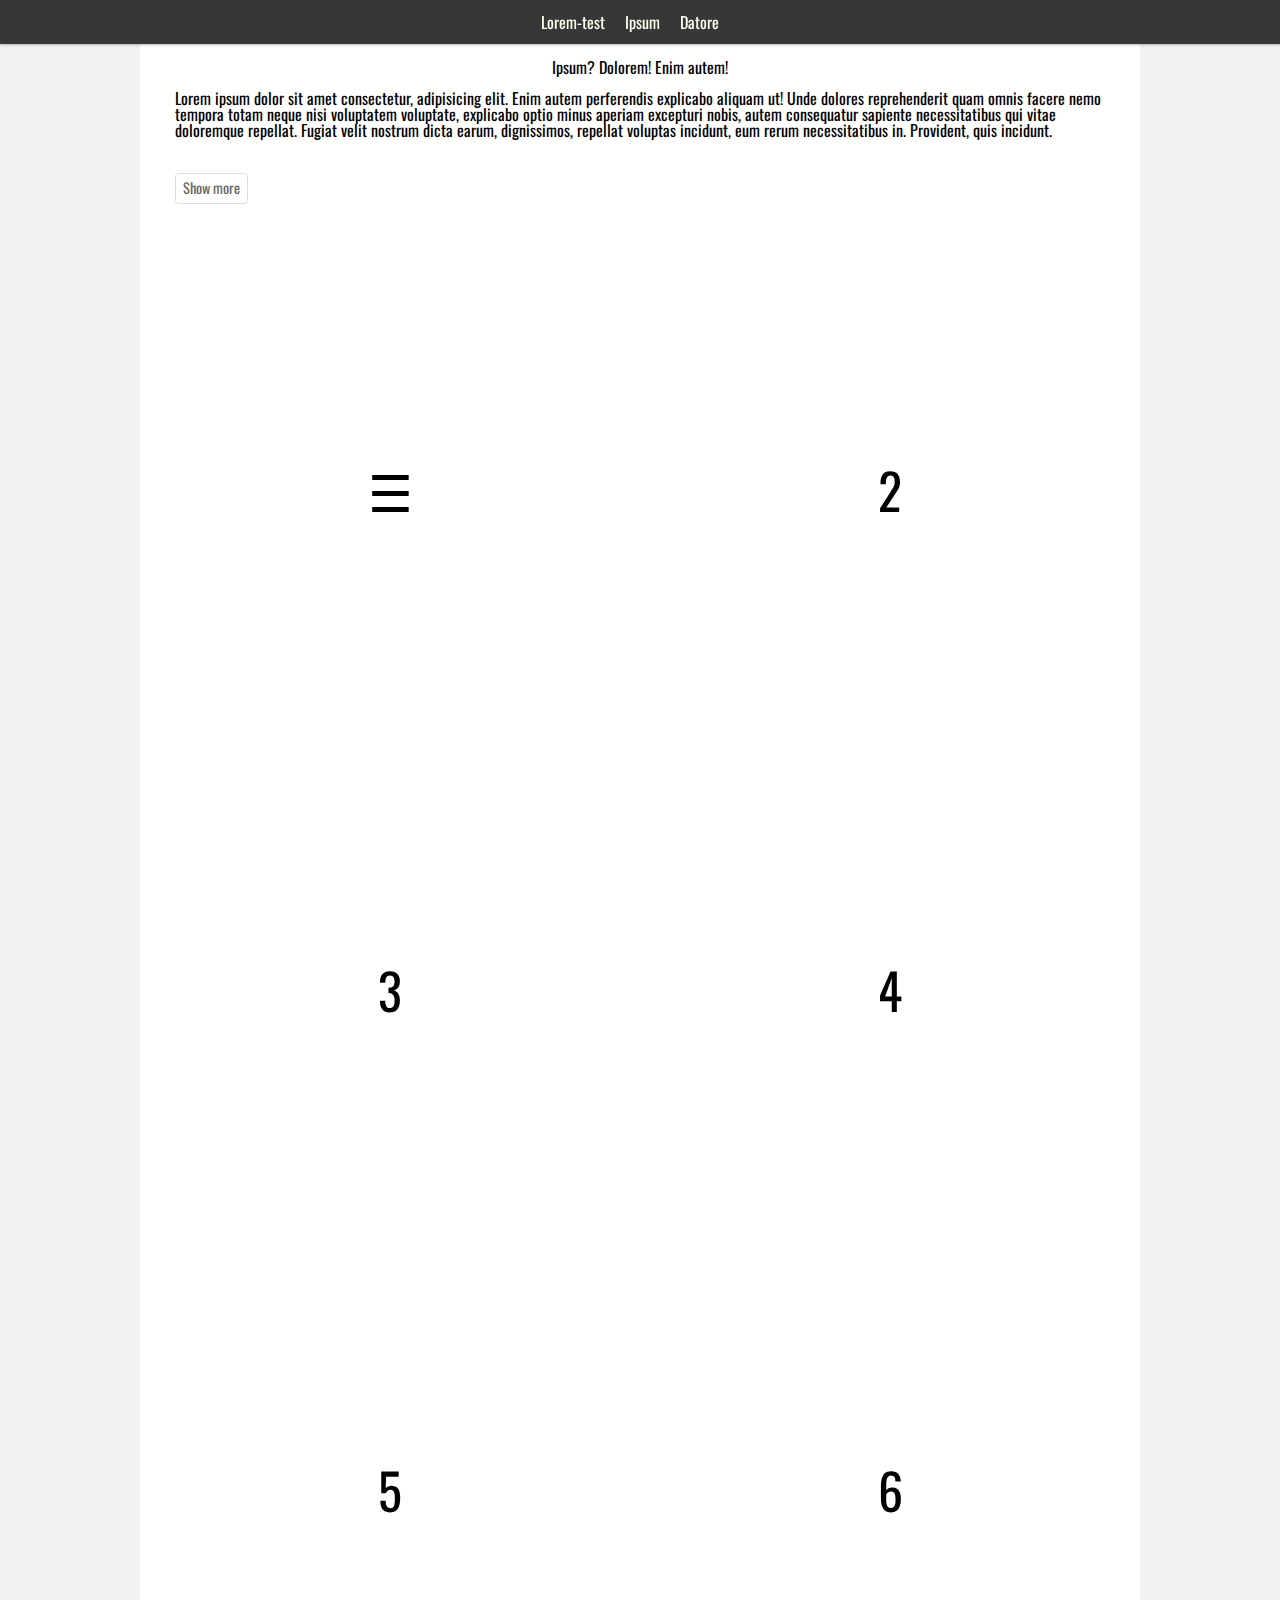
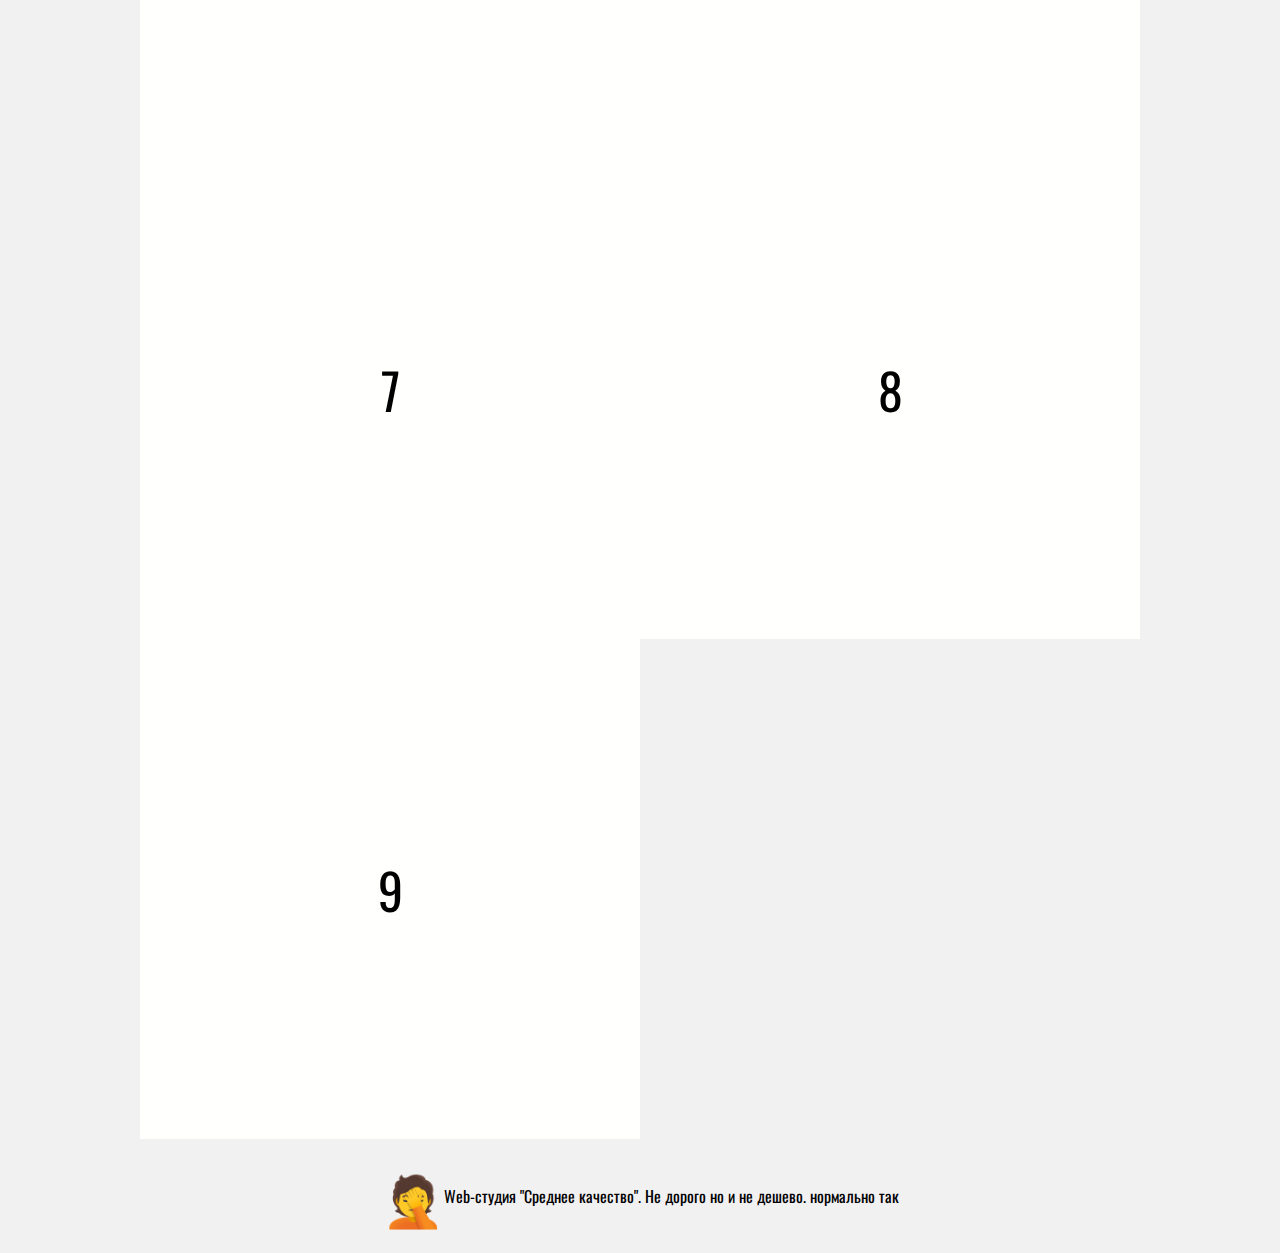
==== commit 52d6c814: "1243" ====
--- a/index.html
+++ b/index.html
@@ -119,7 +119,7 @@
   <footer class="footer">
 
     <p class="pict">&#129318;</p>
-    <p>Web-студия "Среднее качество"</p>
+    <p>Web-студия "Среднее качество". Не дорого но и не дешево. нормально так</p>
 
   </footer>
 
--- a/css/main.css
+++ b/css/main.css
@@ -41,7 +41,7 @@
 	z-index: 1;
 	position: sticky;
 	width: 100%;
-	height: 100vh;
+	
 	background-color: #444444;
 	
 	
@@ -57,7 +57,7 @@
 /* *********дезигн main контейнера********* */
 .SiteMain{
 	max-width: 1000px;
-	min-width: 300px;
+	/* min-width: 300px; */
 }
 /* **************************************** */
 
@@ -71,7 +71,7 @@
 }
 
 .box {
-	box-shadow: 0px 0px 3px gray;
+	/* box-shadow: 0px 0px 3px gray; */
 	background-color: #FFFFFE;
 }
 
@@ -91,19 +91,31 @@
 /* ***дезинг грида и внутренних элементов*** */
 .grid {
 	display: grid;
-	grid-auto-rows: 300px;
+	justify-content: center;
+	
+	/* grid-template-columns: minmax(400px, 50%) minmax(400px, 50%);  */
+	/* grid-auto-rows: 300px; */
 	/* grid-gap: 0.5em; */
-	margin: 0 auto;
-	justify-content: center;
-	grid-template-columns: repeat(auto-fit, 100%);
+	/* margin: 0 auto; */
+	
+	grid-template-columns: repeat(auto-fill, 500px);
+	/* grid-template-columns: 1fr 1fr; */
+	/* gap: 15px; */
+	/* max-width: 1000px; */
+	/* min-width: 320px; */
+
+	/* grid-template-columns: repeat(auto-fit, 320px); */
 	/* max-width: 980px; */
-	min-width: 320px;
+
+
 }
 
 .GridItem {
 	display: flex;
 	justify-content: center;
 	align-items: center;
+	min-height: 500px;
+	/* max-width: 500px; */
 }
 
 .GridItem p {
@@ -256,7 +268,8 @@
 	display: flex;
 	justify-content: center;
 	align-items: center;
-	padding-bottom: 15px;
+	/* padding-bottom: 15px; */
+	margin: 35px;
 }
 
 .pict {
@@ -301,10 +314,16 @@
 	display: none;
 }
 
-@media only screen and (max-width: 600px) {
+@media only screen and (max-width: 1100px) {
 	#burger {display:flex ;}
 	nav {display: none;}
 	.MainHeader {
 		justify-content: flex-end;
 	}
+	.GridItem {
+		width: 100%;
+	}
+	.grid {
+		grid-template-columns: repeat(auto-fill, 100%);
+	}
 }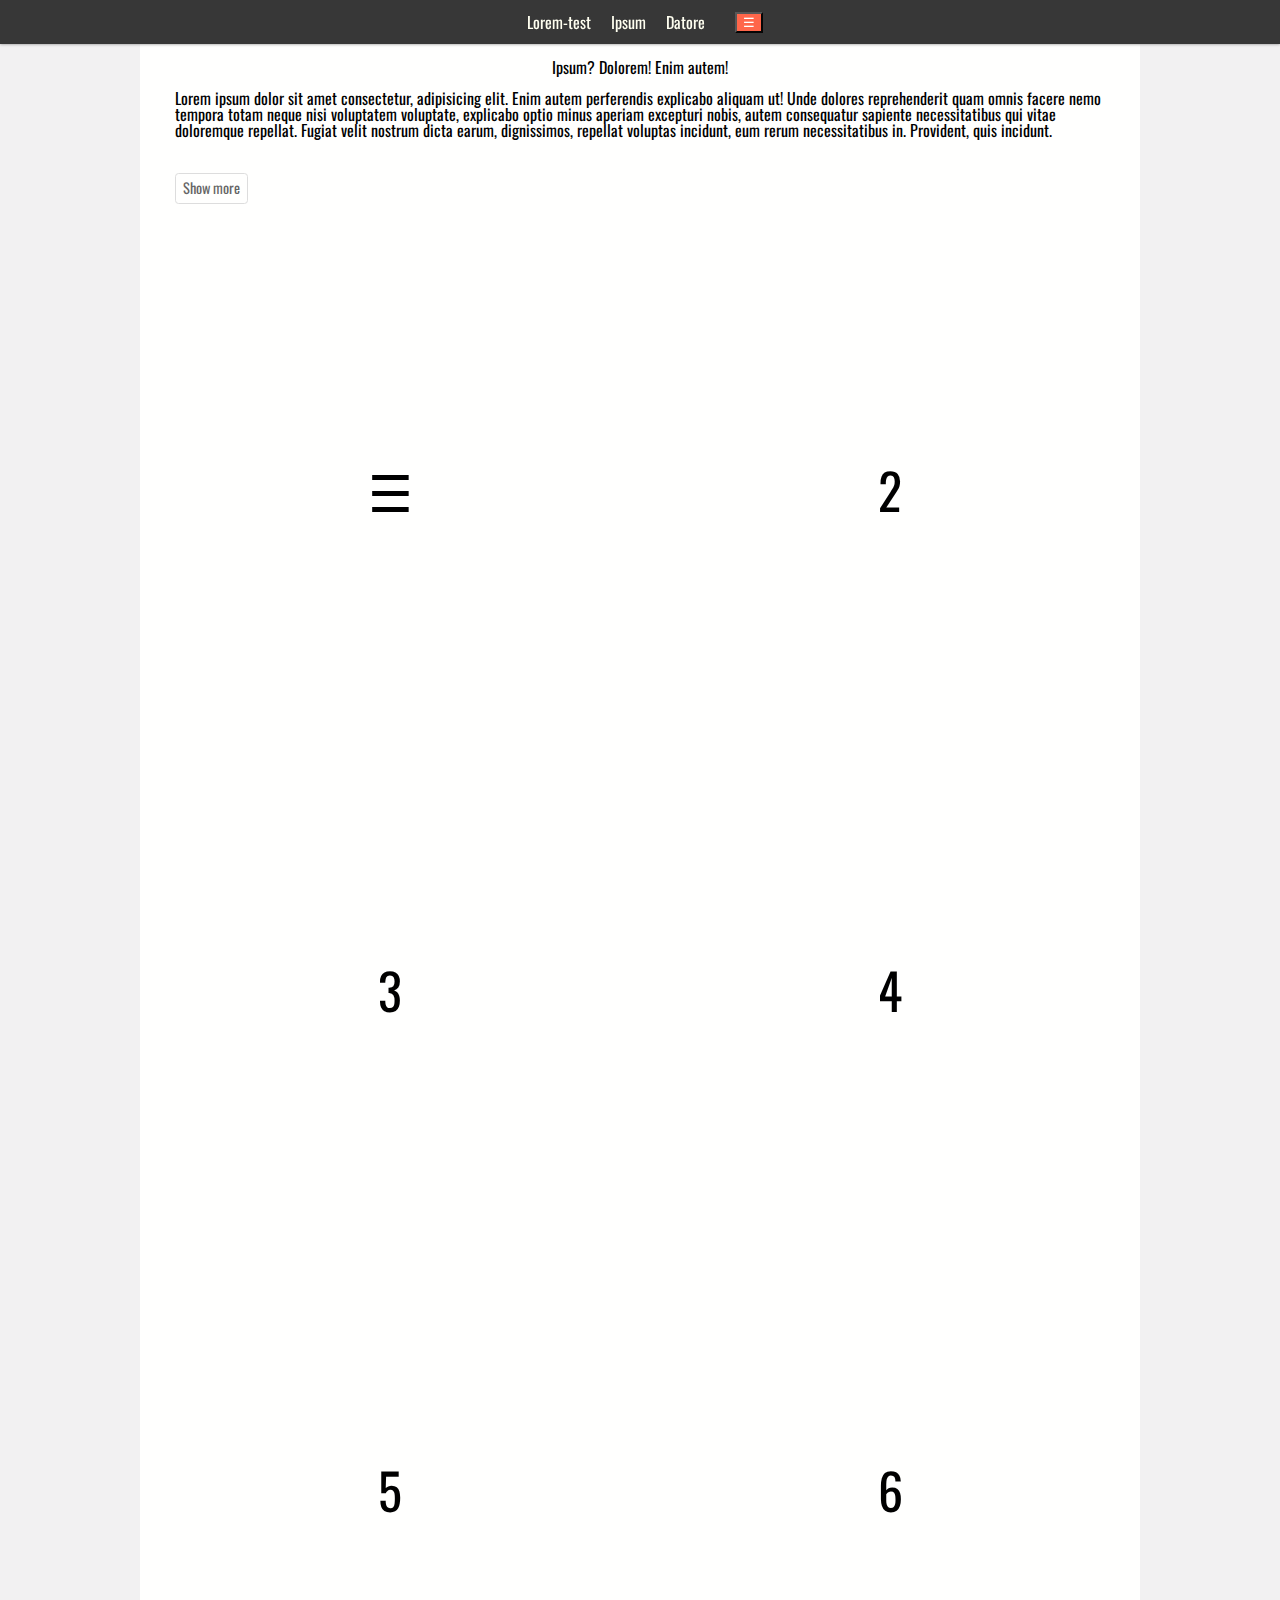
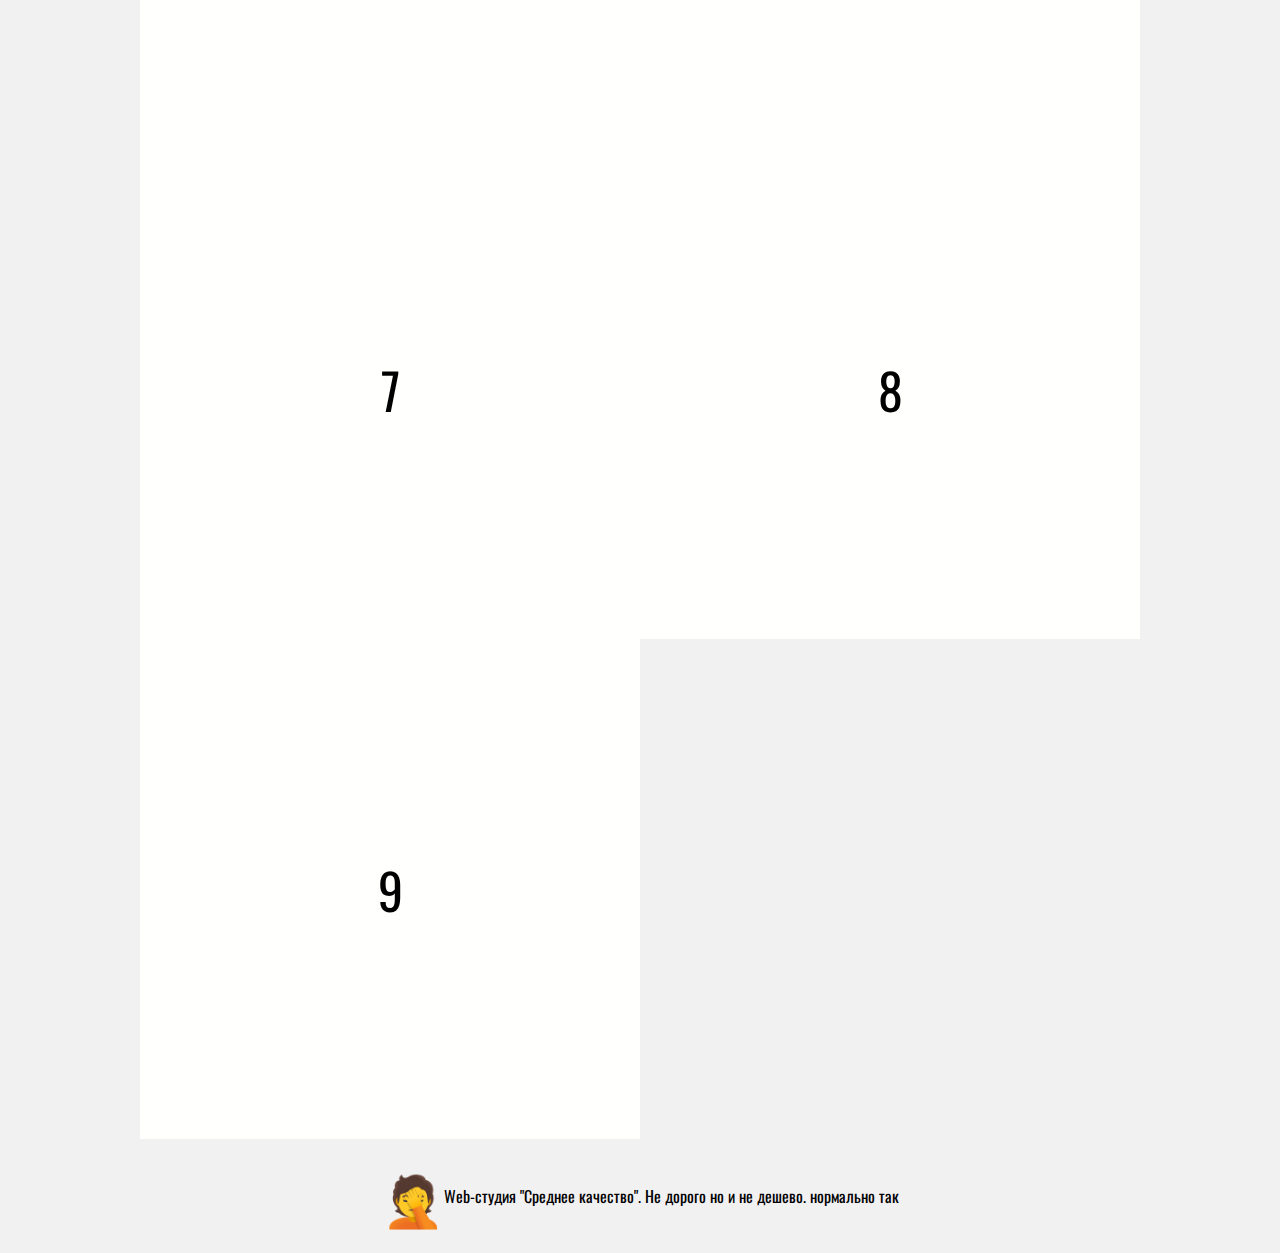
==== commit 1ce0c3a5: "123" ====
--- a/index.html
+++ b/index.html
@@ -26,7 +26,7 @@
         <li class="NavULItem"></li>
       </ul>
     </nav>
-    <button id="burger" class="red NonActive">&#9776;
+    <button id="burger" class="red">&#9776;
       
     </button>
   </header>
--- a/css/main.css
+++ b/css/main.css
@@ -41,8 +41,13 @@
 	z-index: 1;
 	position: sticky;
 	width: 100%;
+<<<<<<< HEAD
 	
 	background-color: #444444;
+=======
+	height: 100vh;
+	background-color: tomato;
+>>>>>>> parent of f7e2630 (hotfix23)
 	
 	
 }
@@ -201,7 +206,12 @@
 
 
 
-
+/* @media only screen and (max-width: 1023px) {
+	
+}
+@media only screen and (max-width: 666px) {
+
+	} */
 
 .read-more-state {
 	display: none;
@@ -282,8 +292,6 @@
 #burger {
 	/* font-size: 50px; */
 	color: white;
-	margin-right: 25px;
-	
 }
 
 .red {
@@ -314,6 +322,7 @@
 	display: none;
 }
 
+<<<<<<< HEAD
 @media only screen and (max-width: 1100px) {
 	#burger {display:flex ;}
 	nav {display: none;}
@@ -326,4 +335,6 @@
 	.grid {
 		grid-template-columns: repeat(auto-fill, 100%);
 	}
-}+}
+=======
+>>>>>>> parent of f7e2630 (hotfix23)
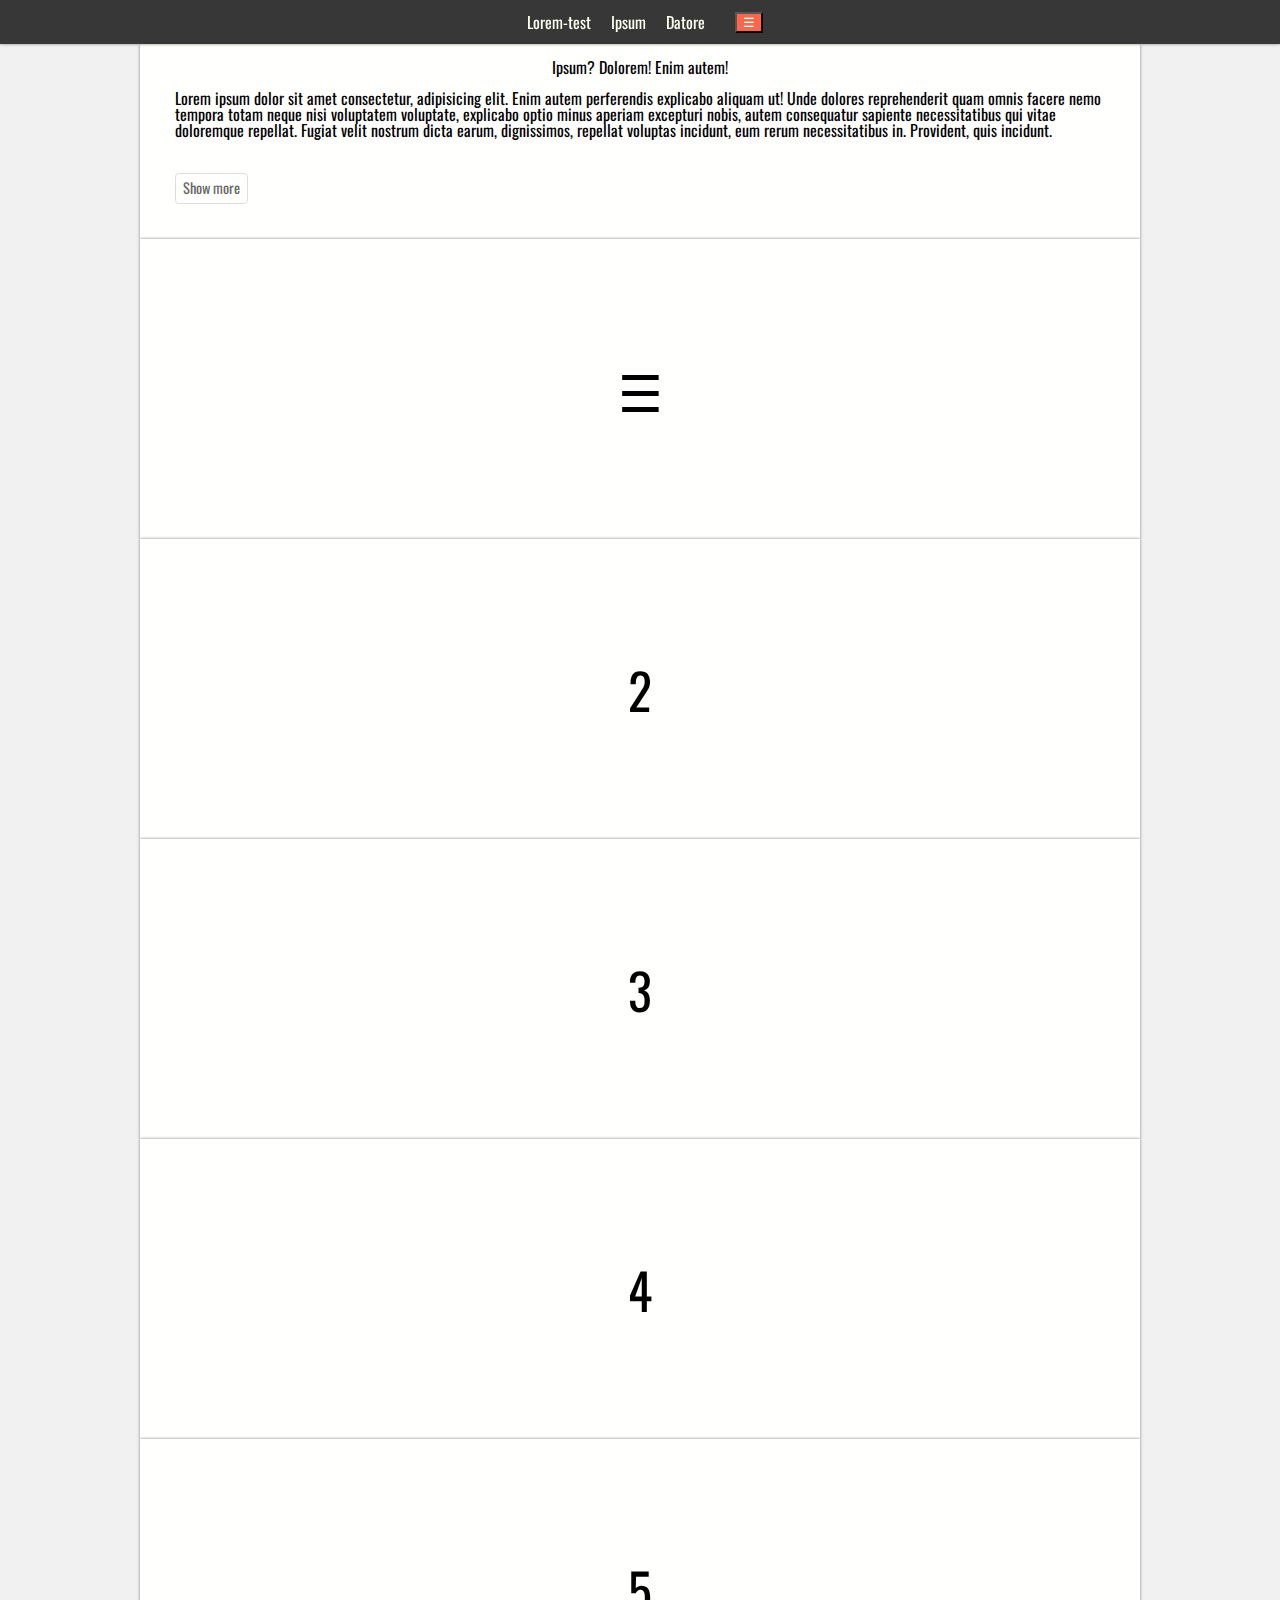
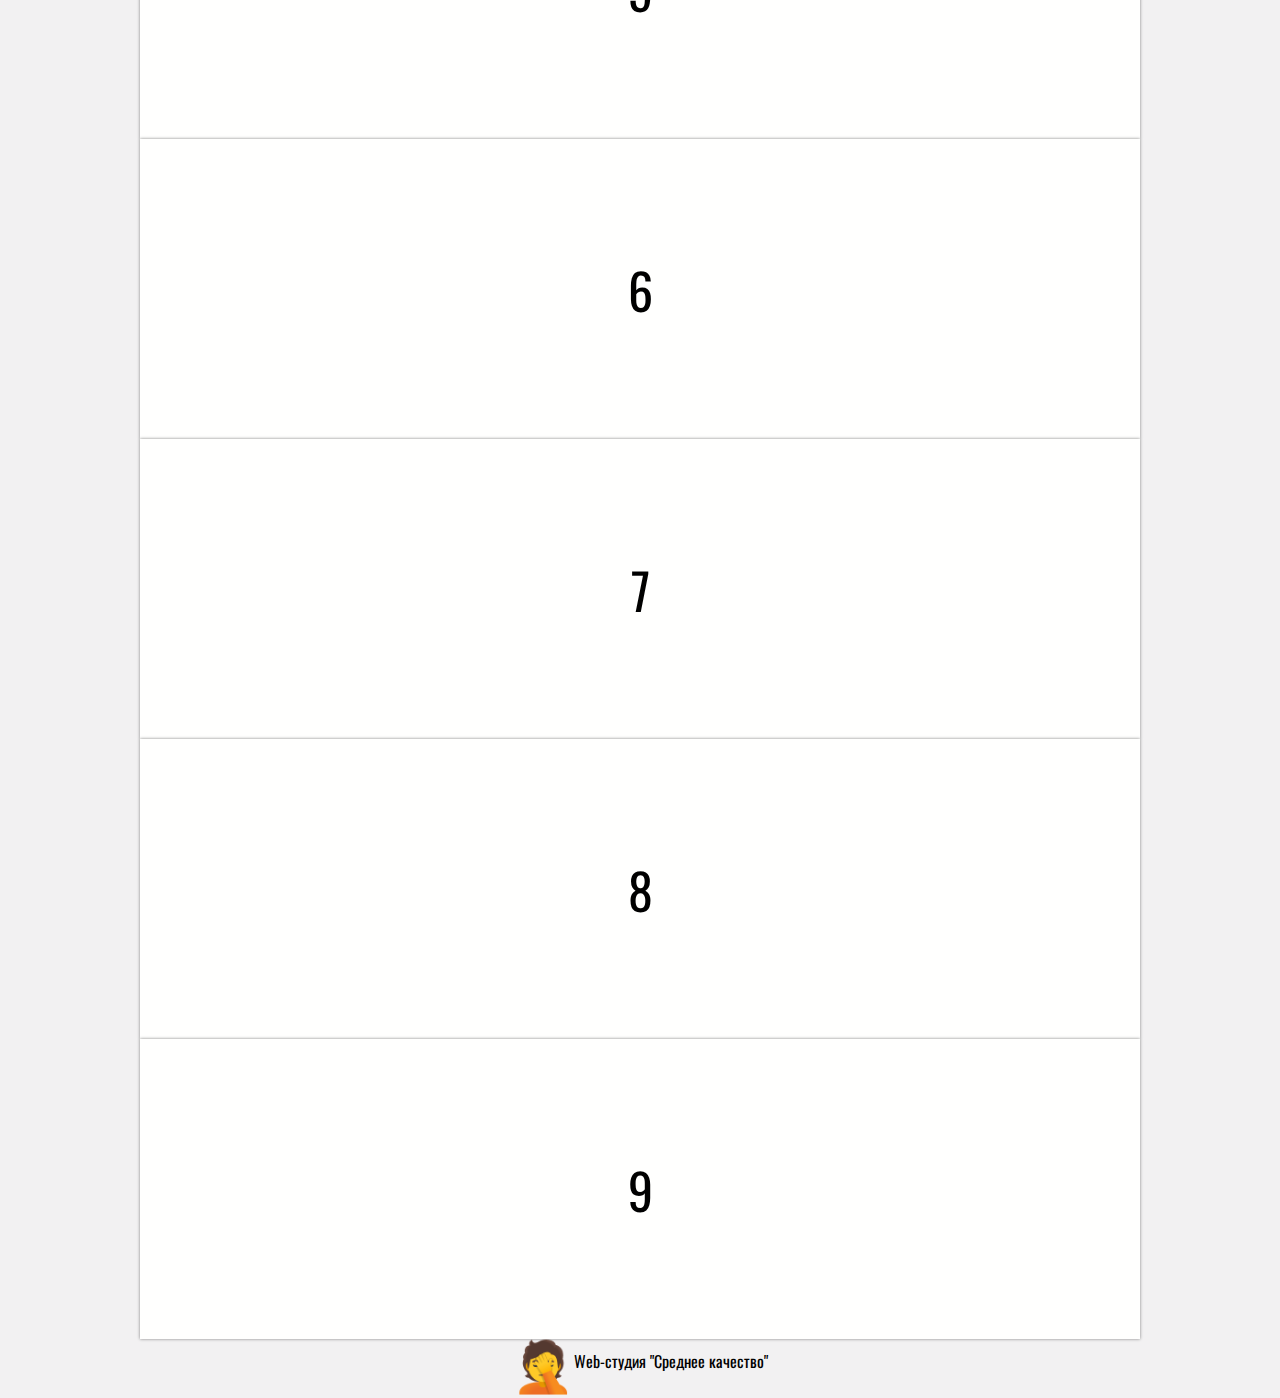
==== commit dedc9e69: "возврат1" ====
--- a/index.html
+++ b/index.html
@@ -119,7 +119,7 @@
   <footer class="footer">
 
     <p class="pict">&#129318;</p>
-    <p>Web-студия "Среднее качество". Не дорого но и не дешево. нормально так</p>
+    <p>Web-студия "Среднее качество"</p>
 
   </footer>
 
--- a/css/main.css
+++ b/css/main.css
@@ -42,12 +42,21 @@
 	position: sticky;
 	width: 100%;
 <<<<<<< HEAD
-	
+<<<<<<< HEAD
+<<<<<<< HEAD
+	
+=======
+	height: 100vh;
+>>>>>>> parent of 52d6c81 (1243)
 	background-color: #444444;
 =======
 	height: 100vh;
 	background-color: tomato;
 >>>>>>> parent of f7e2630 (hotfix23)
+=======
+	height: 100vh;
+	background-color: tomato;
+>>>>>>> parent of f7e2630 (hotfix23)
 	
 	
 }
@@ -62,7 +71,7 @@
 /* *********дезигн main контейнера********* */
 .SiteMain{
 	max-width: 1000px;
-	/* min-width: 300px; */
+	min-width: 300px;
 }
 /* **************************************** */
 
@@ -76,7 +85,7 @@
 }
 
 .box {
-	/* box-shadow: 0px 0px 3px gray; */
+	box-shadow: 0px 0px 3px gray;
 	background-color: #FFFFFE;
 }
 
@@ -96,31 +105,19 @@
 /* ***дезинг грида и внутренних элементов*** */
 .grid {
 	display: grid;
-	justify-content: center;
-	
-	/* grid-template-columns: minmax(400px, 50%) minmax(400px, 50%);  */
-	/* grid-auto-rows: 300px; */
+	grid-auto-rows: 300px;
 	/* grid-gap: 0.5em; */
-	/* margin: 0 auto; */
-	
-	grid-template-columns: repeat(auto-fill, 500px);
-	/* grid-template-columns: 1fr 1fr; */
-	/* gap: 15px; */
-	/* max-width: 1000px; */
-	/* min-width: 320px; */
-
-	/* grid-template-columns: repeat(auto-fit, 320px); */
+	margin: 0 auto;
+	justify-content: center;
+	grid-template-columns: repeat(auto-fit, 100%);
 	/* max-width: 980px; */
-
-
+	min-width: 320px;
 }
 
 .GridItem {
 	display: flex;
 	justify-content: center;
 	align-items: center;
-	min-height: 500px;
-	/* max-width: 500px; */
 }
 
 .GridItem p {
@@ -278,8 +275,7 @@
 	display: flex;
 	justify-content: center;
 	align-items: center;
-	/* padding-bottom: 15px; */
-	margin: 35px;
+	padding-bottom: 15px;
 }
 
 .pict {
@@ -323,12 +319,18 @@
 }
 
 <<<<<<< HEAD
+<<<<<<< HEAD
+<<<<<<< HEAD
 @media only screen and (max-width: 1100px) {
+=======
+@media only screen and (max-width: 600px) {
+>>>>>>> parent of 52d6c81 (1243)
 	#burger {display:flex ;}
 	nav {display: none;}
 	.MainHeader {
 		justify-content: flex-end;
 	}
+<<<<<<< HEAD
 	.GridItem {
 		width: 100%;
 	}
@@ -338,3 +340,8 @@
 }
 =======
 >>>>>>> parent of f7e2630 (hotfix23)
+=======
+>>>>>>> parent of f7e2630 (hotfix23)
+=======
+}
+>>>>>>> parent of 52d6c81 (1243)
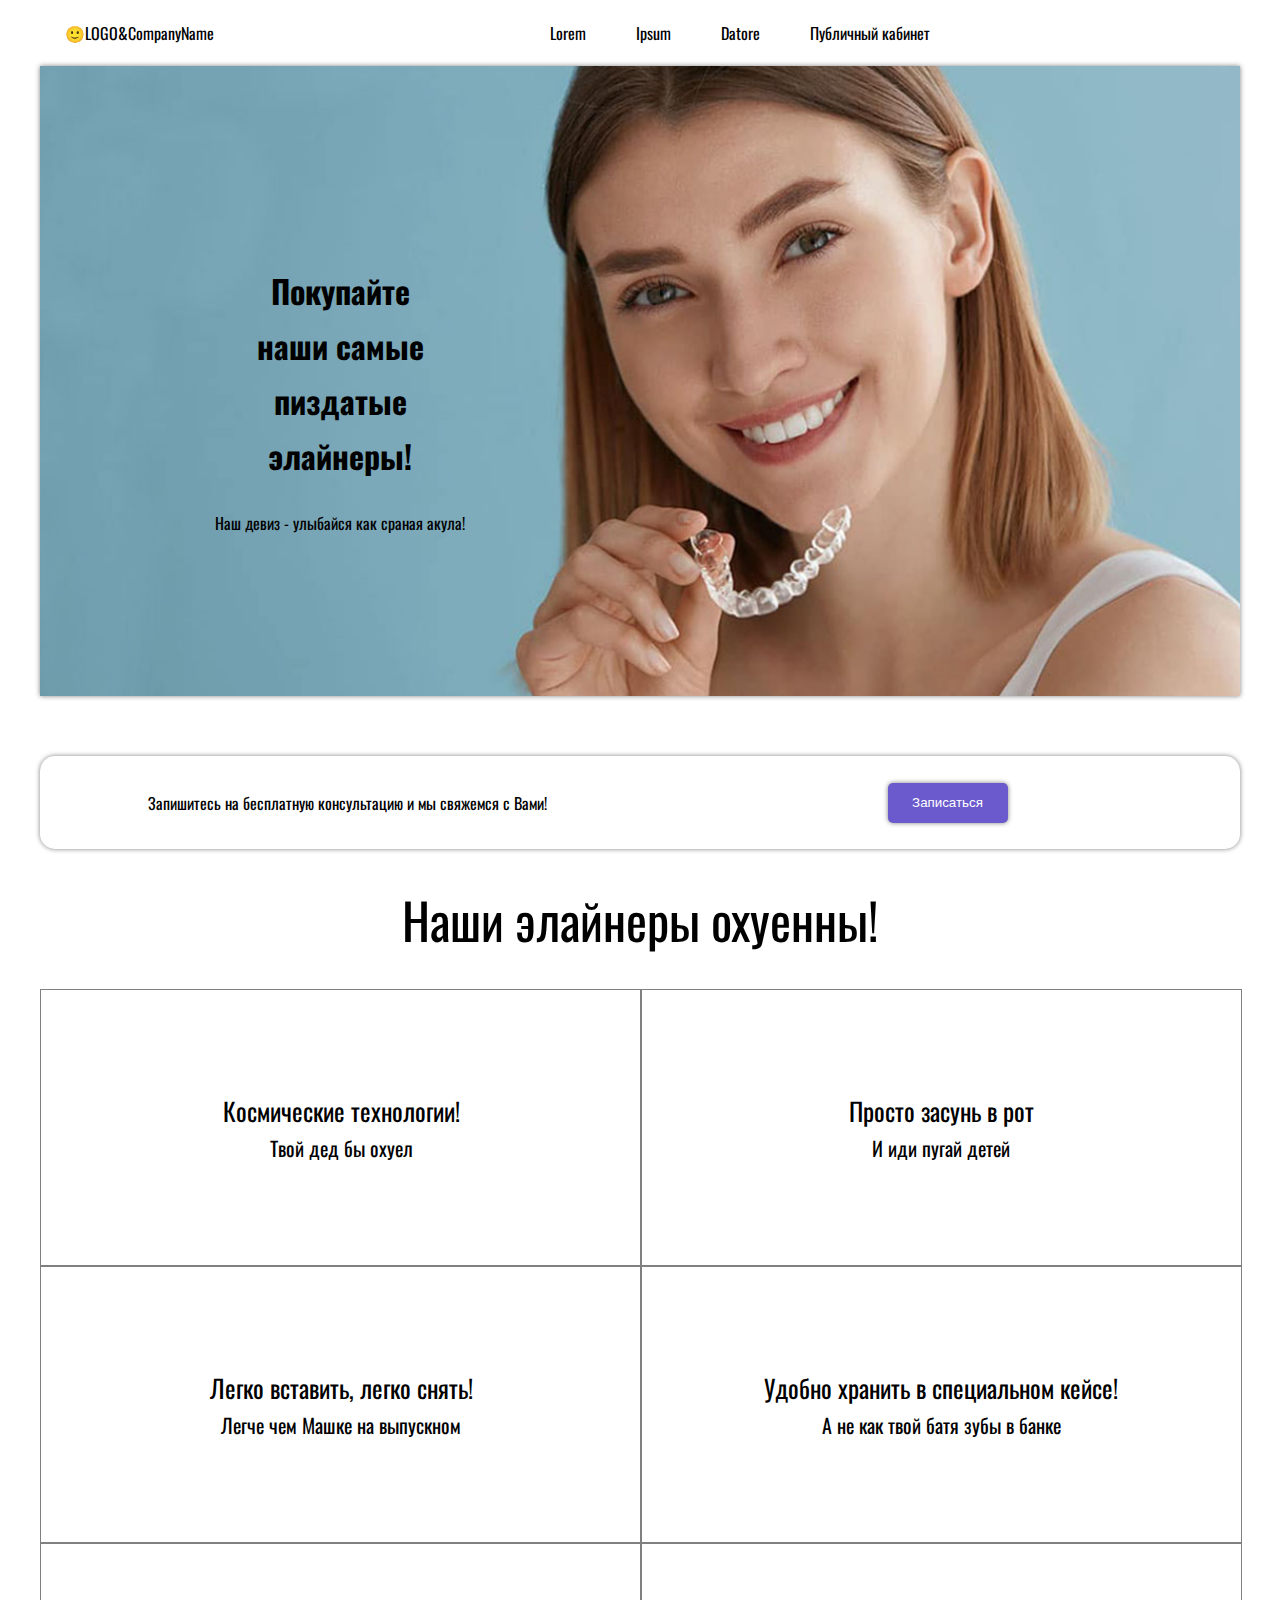
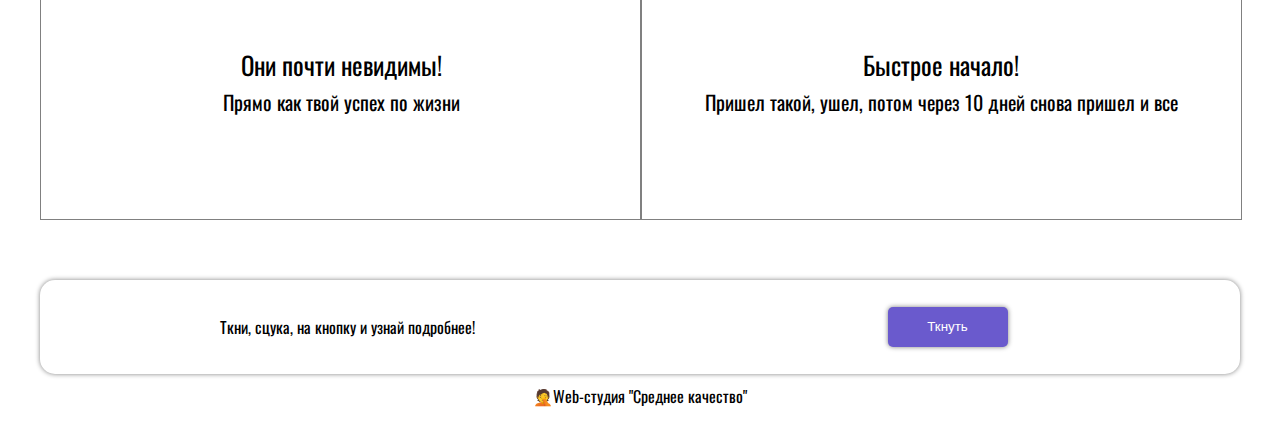
==== commit 3e1152e5: "test" ====
--- a/index.html
+++ b/index.html
@@ -17,102 +17,93 @@
 <body id="MainBody" class="NonMenu">
 
 
-  <header class="MainHeader dark opasity">
-    <nav role="navigation">
+  <header class="MainHeader">
+
+    <div class="logo">&#128578<p id="companyName">LOGO&CompanyName</p>
+    </div>
+
+    <nav>
       <ul class="NavItem">
-        <li class="NavULItem"><a href="">Lorem-test</a></li>
+        <li class="NavULItem"><a href="">Lorem</a></li>
         <li class="NavULItem"><a href="">Ipsum</a></li>
         <li class="NavULItem"><a href="">Datore</a></li>
-        <li class="NavULItem"></li>
+        <li class=""><a href="">Публичный кабинет</a></li>
       </ul>
     </nav>
-    <button id="burger" class="red">&#9776;
-      
-    </button>
+
+    <button id="burger" class="red NonActive">&#9776</button>
+
   </header>
 
-<div id="MobileMenu" class="NonActive">
-  <ul id="MobileMenuUl" class="NonActive">
-    <li class=""><a href="">Lorem-test</a></li>
-    <li class=""><a href="">Ipsum</a></li>
-    <li class=""><a href="">Datore</a></li>
+  <div id="MobileMenu" class="NonActive">
+    <ul id="MobileMenuUl">
+      <li class=""><a href="">Lorem</a></li>
+      <li class=""><a href="">Ipsum</a></li>
+      <li class=""><a href="">Datore</a></li>
+      <li class=""><a href="">Публичный кабинет</a></li>
     </ul>
-</div>
+  </div>
+
+  <main class="SiteMain">
+
+    <section class="mainSection box">
+
+      <div class="mainSection-container">
+       
+        
+
+        <div class="mainSection-container-item">
+
+           <h1>Покупайте наши самые пиздатые элайнеры!</h1> 
+           <h2>Наш девиз - улыбайся как сраная акула!</h2>
+         
+        </div>
+
+        <div id="emptyBox" class="mainSection-container-item"></div>
+               
+     
+      </div>
+
+    </section>
+
+    <form class="callBackForm-container">
+      
+      <div class="callBackForm box">
+        <div class="textCall-container">
+        <!-- <p><strong>Записаться на консультацию</strong></p> -->
+        <p>Запишитесь на бесплатную консультацию и мы свяжемся с Вами!</p>
+       </div>
+         <div class="callButton-container"><button class="callButton box">Записаться</button></div>
+      </div>
 
 
+    </form>
 
 
-  <main class="SiteMain">
-    <article class="cont box">
-      <header class="ArticleHeader">
-        <h2>Ipsum? Dolorem! Enim autem! </h2>
-      </header>
-      <input type="checkbox" class="read-more-state" id="post-1" />
-      <p class="UpP read-more-wrap">Lorem ipsum dolor sit amet consectetur, adipisicing elit. Enim autem perferendis
-        explicabo aliquam ut!
-        Unde dolores reprehenderit quam omnis facere nemo tempora totam neque nisi voluptatem voluptate,
-        explicabo optio minus aperiam excepturi nobis, autem consequatur sapiente necessitatibus
-        qui vitae doloremque repellat. Fugiat velit nostrum dicta earum, dignissimos, repellat
-        voluptas incidunt, eum rerum necessitatibus in. Provident, quis incidunt. <span class="read-more-target">Lorem
-          ipsum dolor sit amet consectetur, adipisicing elit. Enim autem perferendis explicabo aliquam ut!
-          Unde dolores reprehenderit quam omnis facere nemo tempora totam neque nisi voluptatem voluptate,
-          explicabo optio minus aperiam excepturi nobis, autem consequatur sapiente necessitatibus
-          qui vitae doloremque repellat. Fugiat velit nostrum dicta earum, dignissimos, repellat
-          voluptas incidunt, eum rerum necessitatibus in. Provident, quis incidunt. Consectetur,
-          enim optio. Possimus aspernatur harum impedit incidunt, enim, totam doloremque vitae
-          ducimus reprehenderit reiciendis laborum voluptas maxime! Mollitia sequi natus quibusdam
-          facere consequatur alias, libero totam quasi perferendis dolores omnis velit provident.
-          Fugit, assumenda modi tempore possimus neque, dignissimos fuga provident voluptatibus
-          sapiente vitae eveniet dolore consectetur a delectus libero id excepturi sit aut
-          voluptatem magni maxime? Quo eaque tenetur nihil itaque ratione facere placeat,
-          veniam iusto non vel repellendus eos quaerat delectus repellat repudiandae praes
-          entium totam inventore! Repellat harum sint repellendus ipsam nulla quis id corrupti,
-          quos nam nesciunt vel totam, porro iure architecto! Eos eum saepe quam modi, labore
-          dolores nesciunt rerum, expedita, atque quibusdam quidem fugit enim alias non. Ullam
-          dolor minima qui, maxime consectetur repudiandae adipisci! Porro quam, consequuntur q
-          uae soluta blanditiis odit, nihil aspernatur explicabo totam officiis similique. Ex
-          itaque deserunt sed tempore est, accusamus accusantium quam, ab saepe numquam animi e
-          os non quia veniam repudiandae quod pariatur eveniet? Consequuntur fugit veritatis as
-          pernatur libero itaque iusto quibusdam reprehenderit totam? Asperiores sequi dolorum
-          aspernatur beatae esse in possimus similique ea mollitia rem, libero accusantium magna
-          m labore tempora sunt sit tenetur! Animi deserunt eum laudantium? Explicabo, dolore il
-          lo. Suscipit aliquid laudantium a corporis quidem consectetur facere expedita quae qui
-          eligendi consequuntur pariatur non eaque harum similique et voluptates debitis ab, ulla
-          m nulla beatae sit. Obcaecati quisquam incidunt nostrum quibusdam rerum commodi volupta
-          tum accusantium. </span></p>
-      <label for="post-1" class="read-more-trigger"></label>
-    </article>
+<div class="text1">Наши элайнеры охуенны!</div>
 
-    <div class="grid">
-      <div class="GridItem box hoverBox">
-        <p class="BoxText">&#9776;</p>
-      </div>
-      <div class="GridItem box hoverBox">
-        <p class="BoxText">2</p>
-      </div>
-      <div class="GridItem box hoverBox">
-        <p class="BoxText">3</p>
-      </div>
-      <div class="GridItem box hoverBox">
-        <p class="BoxText">4</p>
-      </div>
-      <div class="GridItem box hoverBox">
-        <p class="BoxText">5</p>
-      </div>
-      <div class="GridItem box hoverBox">
-        <p class="BoxText">6</p>
-      </div>
-      <div class="GridItem box hoverBox">
-        <p class="BoxText">7</p>
-      </div>
-      <div class="GridItem box hoverBox">
-        <p class="BoxText">8</p>
-      </div>
-      <div class="GridItem box hoverBox">
-        <p class="BoxText">9</p>
-      </div>
+<section class="privelege">
+<div class="privelege-item"><p class="privelege-item-text1">Космические технологии!</p><p class="privelege-item-text2">Твой дед бы охуел</p></div>
+<div class="privelege-item"><p class="privelege-item-text1">Просто засунь в рот</p><p class="privelege-item-text2">И иди пугай детей</p></div>
+<div class="privelege-item"><p class="privelege-item-text1">Легко вставить, легко снять!</p><p class="privelege-item-text2">Легче чем Машке на выпускном</p></div>
+<div class="privelege-item"><p class="privelege-item-text1">Удобно хранить в специальном кейсе!</p><p class="privelege-item-text2">А не как твой батя зубы в банке</p></div>
+<div class="privelege-item"><p class="privelege-item-text1">Они почти невидимы!</p><p class="privelege-item-text2">Прямо как твой успех по жизни</p></div>
+<div class="privelege-item"><p class="privelege-item-text1">Быстрое начало!</p><p class="privelege-item-text2">Пришел такой, ушел, потом через 10 дней снова пришел и все</p></div>
 
-    </div>
+</section>
+    
+<form class="callBackForm-container">
+      
+  <div class="callBackForm box">
+    <div class="textCall-container">
+    <!-- <p><strong>Записаться на консультацию</strong></p> -->
+    <p>Ткни, сцука, на кнопку и узнай подробнее!</p>
+   </div>
+     <div class="callButton-container"><button class="callButton box">Ткнуть</button></div>
+  </div>
+
+
+</form>
 
   </main>
 
--- a/css/main.css
+++ b/css/main.css
@@ -1,14 +1,14 @@
 /* *******дезигн боди, центрирование******* */
 
 body {
-	background-color: #F2F1F2;
+	background-color: #FFFFFF;
 	font-family: 'Oswald', 'Arial', sans-serif;
 	display: flex;
 	flex-direction: column;
 	box-sizing: border-box;
 	justify-content: center;
 	align-items: center;
-	
+	min-width: 400px;
 }
 
 .overflow {
@@ -23,57 +23,221 @@
 
 /* *********дезигн главного хеадера******** */
 .MainHeader {
-	position: sticky;
-	top: 0;
-	z-index: 2;
-	height: 44px;
-	width: 100%;
-	display: flex;
-	align-items: center;
-	justify-content: center;
+	/* position:absolute; */
+	/* top: 0; */
+	/* z-index: 1; */
+	height: 66px;
+	width: 100%;
+	max-width: 1200px;
+	display: flex;
+	align-items: center;
+	/* justify-content: center; */
 }
 /* **************************************** */
 
 
 /* ************мобильное меню************** */
 #MobileMenu {
-	top: 0;
+	top: 66px;
 	z-index: 1;
 	position: sticky;
 	width: 100%;
-<<<<<<< HEAD
-<<<<<<< HEAD
-<<<<<<< HEAD
-	
-=======
 	height: 100vh;
->>>>>>> parent of 52d6c81 (1243)
 	background-color: #444444;
-=======
-	height: 100vh;
-	background-color: tomato;
->>>>>>> parent of f7e2630 (hotfix23)
-=======
-	height: 100vh;
-	background-color: tomato;
->>>>>>> parent of f7e2630 (hotfix23)
-	
-	
-}
-/* **************************************** */
-
-
-
+}
+/* **************************************** */
+
+/* *********дезигн лого********* */
+.logo {
+display: flex;
+justify-content: center;
+align-items: center;
+color: black;
+padding: 0 25px;
+/* margin-right: auto; */
+}
+/* **************************************** */
 
 
 
 
 /* *********дезигн main контейнера********* */
 .SiteMain{
-	max-width: 1000px;
+	width: 100%;
+	max-width: 1200px;
 	min-width: 300px;
-}
-/* **************************************** */
+	/* height: calc(100vh - 88px); */
+	/* max-height: 1080px; */
+	/* background-color: green; */
+}
+/* **************************************** */
+
+.mainSection {
+	height: 100%;
+	/* max-width: 300px; */
+	height: 630px;
+	position: relative;
+	z-index: 0;
+	/* margin-bottom: 5px; */
+}
+
+.mainSection-container {
+	display: flex;
+	height: 100%;
+	max-height: 800px;
+	width: 100%;
+	justify-content: center;
+	align-items: center;
+	overflow: hidden;
+	background-image: url(/css/images/clear-aligner-provider.jpg);
+	background-size:cover;
+	background-repeat:no-repeat ;
+	
+	
+	/* max-height: 600px; */
+}
+
+
+.mainSection-container-item {
+	display: flex;
+	flex-direction: column;
+	justify-content: center;
+	align-items: center;
+	/* margin: auto; */
+	/* margin-left: auto; */
+	width: 50%;
+	height: 100%;
+	/* min-width: 300px; */
+	/* max-height: 1000px; */
+}
+
+
+
+.mainImg {
+	
+	width: 100%;
+	
+}
+
+h1 {
+	font-weight: bold;
+	font-size: 2em;
+	line-height: 55px;
+	text-align: center;
+	padding: 1em;
+	max-width: 200px;
+}
+
+h2 {
+	text-align: center;
+	font-size: 1em;
+}
+
+.callBackForm-container {
+	margin-top: 15px;
+	display: flex;
+	width: 100%;
+}
+
+.callBackForm {
+
+	background-color: #FFFFFF;
+	border-radius: 15px;
+	/* width: 600px; */
+	/* min-width: 410px; */
+	/* height: 100%; */
+	margin-left: auto;
+	/* width: 100%; */
+	display: flex;
+	width: 100%;
+	justify-content: center;
+	align-items: center;
+	/* align-content: flex-start; */
+	margin-top: 45px;
+}
+
+.callButton-container {
+	width: 50%;
+	display: flex;
+	justify-content: center;
+}
+
+.callButton {
+	margin: 2em;
+	width: 120px;
+	height: 40px;
+	border-radius: 5px;
+	border: none;
+	/* margin: 4em 0 4em 0; */
+	background-color:slateblue;
+	color: white;
+}
+
+.textCall-container {
+	
+	display: flex;
+	width: 50%;
+	justify-content: center;
+	padding: 15px;
+}
+ .textCall p {
+	 margin: 5px;
+ }
+
+
+ .privelege {
+	 display: flex;
+	 justify-content: center;
+	 align-items: center;
+	/* width: 100%; */
+	/* height: calc(50vh - 132px); */
+	/* height: 100%; */
+}
+
+.privelege-item {
+width: 50%;
+}
+
+.text1 {
+display: flex;
+justify-content: center;
+text-align: center;
+width: 100%;
+margin-top: 45px;
+margin-bottom: 45px;
+font-size: 50px;
+}
+
+.privelege {
+	display: grid;
+	justify-content: center;
+	align-items: center;
+	grid-row: auto;
+	grid-template-columns: repeat(auto-fill, 600px);
+	
+	/* gap: 30px; */
+}
+
+.privelege-item {
+	border: 1px solid gray;
+	height: 275px;
+	display: flex;
+	flex-direction: column;
+	justify-content: center;
+	align-items: center;
+	/* background-color: red; */
+	width: 100%;
+}
+
+.privelege-item-text1 {
+font-size: 25px;
+}
+
+.privelege-item-text2 {
+	font-size: 20px;
+	padding-top: 15px;	
+	text-align: center;
+}
 
 
 
@@ -85,8 +249,8 @@
 }
 
 .box {
-	box-shadow: 0px 0px 3px gray;
-	background-color: #FFFFFE;
+	box-shadow: 0px 0px 5px gray;
+	/* background-color: #F7D460; */
 }
 
 .opasity {
@@ -94,48 +258,12 @@
 }
 /* **************************************** */
 
-/* *************первый блок**************** */
-.cont {
-	/* margin: 15px auto; */
-}
-/* **************************************** */
-
-
-
-/* ***дезинг грида и внутренних элементов*** */
-.grid {
-	display: grid;
-	grid-auto-rows: 300px;
-	/* grid-gap: 0.5em; */
-	margin: 0 auto;
-	justify-content: center;
-	grid-template-columns: repeat(auto-fit, 100%);
-	/* max-width: 980px; */
-	min-width: 320px;
-}
-
-.GridItem {
-	display: flex;
-	justify-content: center;
-	align-items: center;
-}
-
-.GridItem p {
-	font-size: 50px;
-}
-
-.hoverBox:hover {
-	background-color: red;
-	transition: 0.5s;
-	transform: scale(1.05);
-}
-/* **************************************** */
 
 
 /* ****************ссылки******************* */
 
 a {
-	color: ivory;
+	color: black;
 	text-decoration: none;
 }
 
@@ -156,7 +284,8 @@
 nav {
 	z-index: 0;
 	display: flex;
-	max-width: 1000px;
+	/* max-width: 1000px; */
+	margin: auto;
 }
 
 .dark {
@@ -170,23 +299,9 @@
 }
 
 ul li {
-	padding: 10px;
-}
-
-.ArticleHeader {
-	padding: 15px;
-	/* padding-bottom: 0px; */
-	display: flex;
-	align-items: center;
-	justify-content: center;
-}
-
-.UpP {
-	padding: 35px;
-	padding-top: 0px;
-	/* text-align:justify; */
-	word-wrap: break-word;
-}
+	padding: 25px;
+}
+
 
 
 /* десигн панели навигации */
@@ -201,72 +316,6 @@
 
 
 
-
-
-/* @media only screen and (max-width: 1023px) {
-	
-}
-@media only screen and (max-width: 666px) {
-
-	} */
-
-.read-more-state {
-	display: none;
-}
-
-.read-more-target {
-	opacity: 0;
-	max-height: 0;
-	font-size: 0;
-	transition: .25s ease;
-}
-
-.read-more-state:checked~.read-more-wrap .read-more-target {
-	opacity: 1;
-	font-size: inherit;
-	max-height: 999em;
-}
-
-.read-more-state~.read-more-trigger:before {
-	content: 'Show more';
-}
-
-.read-more-state:checked~.read-more-trigger:before {
-	content: 'Show less';
-}
-
-.read-more-trigger {
-	cursor: pointer;
-	display: inline-block;
-	padding: 0 .5em;
-	color: #666;
-	font-size: .9em;
-	line-height: 2;
-	border: 1px solid #ddd;
-	border-radius: .25em;
-	margin-left: 35px;
-	margin-bottom: 35px;
-}
-
-.read-more-trigger:hover {
-	background-color: #444444;
-	color: white;
-	transition: 0.5s;
-}
-
-
-
-
-
-
-
-/* .blur{
--webkit-filter: blur(5px);
-     -moz-filter: blur(5px);
-       -o-filter: blur(5px);
-      -ms-filter: blur(5px);
-          filter: blur(5px);
-} */
 
 
 
@@ -277,12 +326,6 @@
 	align-items: center;
 	padding-bottom: 15px;
 }
-
-.pict {
-	font-size: 50px;
-}
-
-
 
 
 #burger {
@@ -294,10 +337,22 @@
 	background-color: tomato;
 }
 
+.blue {
+	background-color: indigo;
+}
+
 .green {
 	background-color: green;
 }
 
+.yellow {
+	background-color: khaki;
+}
+
+.brown {
+	background-color: #5C67AB;
+}
+
 .active {
 	display: flex;
 	flex-direction: column;
@@ -305,12 +360,15 @@
 	align-items: center;
 }
 
-.MobileMenuUlActive  {
-	display: flex;
+#MobileMenuUl {
+	display: flex;
+	
 	flex-direction: column;
 	justify-content: center;
 	align-items:flex-end;
 	margin: 35px;
+	/* height: 100%; */
+	
 }
 
 
@@ -318,30 +376,33 @@
 	display: none;
 }
 
-<<<<<<< HEAD
-<<<<<<< HEAD
-<<<<<<< HEAD
-@media only screen and (max-width: 1100px) {
-=======
-@media only screen and (max-width: 600px) {
->>>>>>> parent of 52d6c81 (1243)
-	#burger {display:flex ;}
+@media only screen and (max-width: 890px) {
+	#emptyBox{display: none;}
+	/* .mainSection-container {background-image:none ;} */
+
+}
+
+@media only screen and (max-width: 668px) {
 	nav {display: none;}
-	.MainHeader {
-		justify-content: flex-end;
+	#burger {
+		display:flex ;
+		margin-left: auto;
+		margin-right: 15px;
 	}
-<<<<<<< HEAD
-	.GridItem {
-		width: 100%;
+	.mainSection-container-item {
+	width: 100%;
 	}
-	.grid {
-		grid-template-columns: repeat(auto-fill, 100%);
+
+	
+
+	
+	.privelege {
+		
+		grid-template-columns: repeat(auto-fill, 400px);
+		
+		/* gap: 30px; */
 	}
-}
-=======
->>>>>>> parent of f7e2630 (hotfix23)
-=======
->>>>>>> parent of f7e2630 (hotfix23)
-=======
-}
->>>>>>> parent of 52d6c81 (1243)
+
+/* #emptyBox{width: 25%;} */
+}
+
